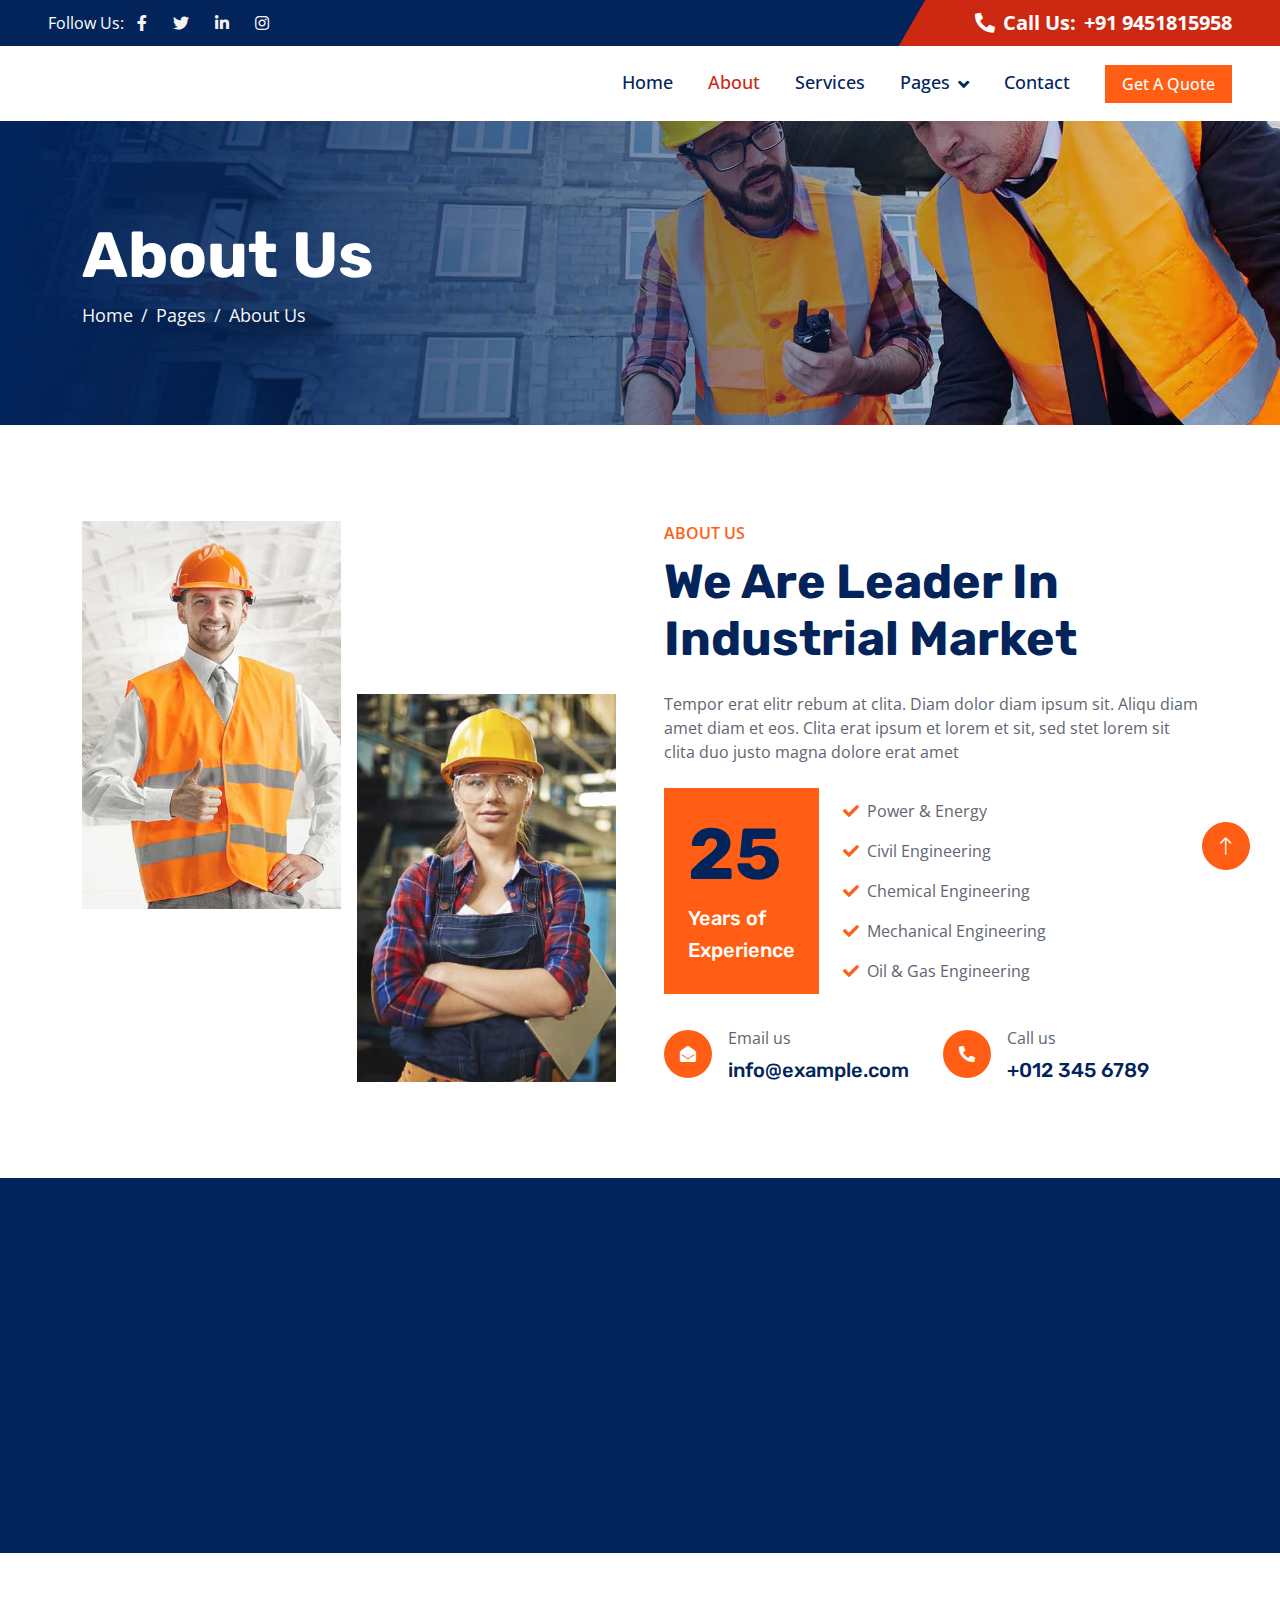
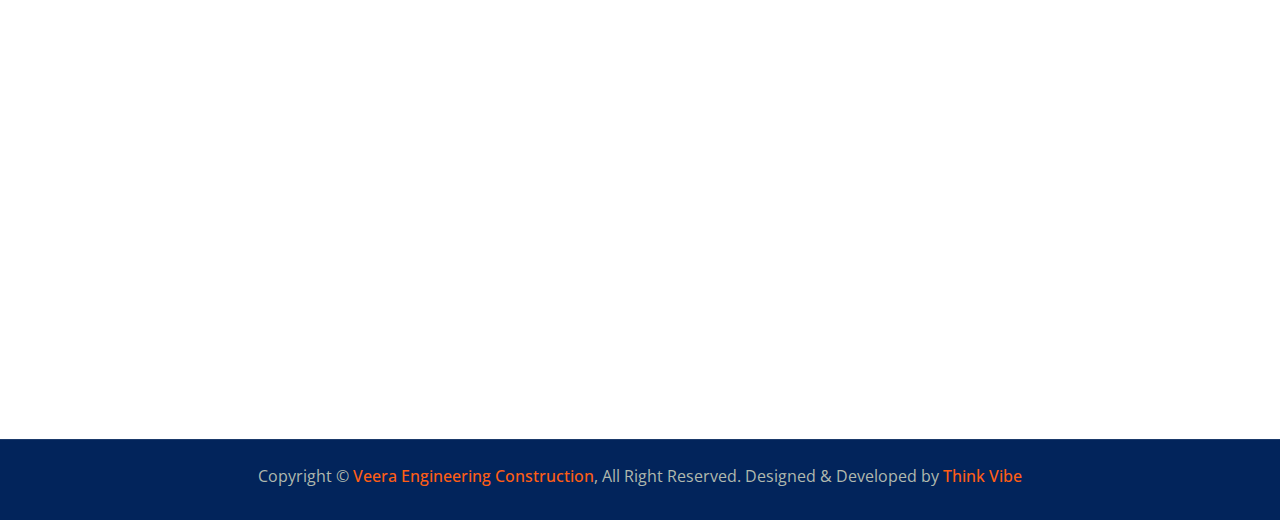
==== about.html @ 99b7712c "change" ====
<!DOCTYPE html>
<html lang="en">

<head>
    <meta charset="utf-8">
    <title>Veera Engineering Construction</title>
    <meta content="width=device-width, initial-scale=1.0" name="viewport">
    <meta content="" name="keywords">
    <meta content="" name="description">

    <!-- Favicon -->
    <link href="img/Veera.png" rel="icon">

    <!-- Google Web Fonts -->
    <link rel="preconnect" href="https://fonts.googleapis.com">
    <link rel="preconnect" href="https://fonts.gstatic.com" crossorigin>
    <link href="https://fonts.googleapis.com/css2?family=Open+Sans:wght@400;500;600&family=Rubik:wght@500;600;700&display=swap" rel="stylesheet">

    <!-- Icon Font Stylesheet -->
    <link href="https://cdnjs.cloudflare.com/ajax/libs/font-awesome/5.10.0/css/all.min.css" rel="stylesheet">
    <link href="https://cdn.jsdelivr.net/npm/bootstrap-icons@1.4.1/font/bootstrap-icons.css" rel="stylesheet">

    <!-- Libraries Stylesheet -->
    <link href="lib/animate/animate.min.css" rel="stylesheet">
    <link href="lib/owlcarousel/assets/owl.carousel.min.css" rel="stylesheet">

    <!-- Customized Bootstrap Stylesheet -->
    <link href="css/bootstrap.min.css" rel="stylesheet">

    <!-- Template Stylesheet -->
    <link href="css/style.css" rel="stylesheet">
</head>

<body>
    <!-- Spinner Start -->
    <div id="spinner" class="show bg-white position-fixed translate-middle w-100 vh-100 top-50 start-50 d-flex align-items-center justify-content-center">
        <div class="spinner-border text-primary" role="status" style="width: 3rem; height: 3rem;"></div>
    </div>
    <!-- Spinner End -->


    <!-- Topbar Start -->
    <div class="container-fluid bg-dark px-0">
        <div class="row g-0 d-none d-lg-flex">
            <div class="col-lg-6 ps-5 text-start">
                <div class="h-100 d-inline-flex align-items-center text-white">
                    <span>Follow Us:</span>
                    <a class="btn btn-link text-light" href=""><i class="fab fa-facebook-f"></i></a>
                    <a class="btn btn-link text-light" href=""><i class="fab fa-twitter"></i></a>
                    <a class="btn btn-link text-light" href=""><i class="fab fa-linkedin-in"></i></a>
                    <a class="btn btn-link text-light" href=""><i class="fab fa-instagram"></i></a>
                </div>
            </div>
            <div class="col-lg-6 text-end">
                <div class="h-100 topbar-right d-inline-flex align-items-center text-white py-2 px-5">
                    <span class="fs-5 fw-bold me-2"><i class="fa fa-phone-alt me-2"></i>Call Us:</span>
                    <span class="fs-5 fw-bold">+91 9451815958</span>
                </div>
            </div>
        </div>
    </div>
    <!-- Topbar End -->


    <!-- Navbar Start -->
    <nav class="navbar navbar-expand-lg bg-white navbar-light sticky-top py-0 pe-5">
        <a href="index.html" class="navbar-brand ps-5 me-0">
            <h1 class="text-white m-0">Industro</h1>
        </a>
        <button type="button" class="navbar-toggler me-0" data-bs-toggle="collapse" data-bs-target="#navbarCollapse">
            <span class="navbar-toggler-icon"></span>
        </button>
        <div class="collapse navbar-collapse" id="navbarCollapse">
            <div class="navbar-nav ms-auto p-4 p-lg-0">
                <a href="index.html" class="nav-item nav-link">Home</a>
                <a href="about.html" class="nav-item nav-link active">About</a>
                <a href="service.html" class="nav-item nav-link">Services</a>
                <div class="nav-item dropdown">
                    <a href="#" class="nav-link dropdown-toggle" data-bs-toggle="dropdown">Pages</a>
                    <div class="dropdown-menu bg-light m-0">
                        <a href="project.html" class="dropdown-item">Projects</a>
                        <a href="feature.html" class="dropdown-item">Features</a>
                        <a href="team.html" class="dropdown-item">Our Team</a>
                        <a href="testimonial.html" class="dropdown-item">Testimonial</a>
                        <a href="404.html" class="dropdown-item">404 Page</a>
                    </div>
                </div>
                <a href="contact.html" class="nav-item nav-link">Contact</a>
            </div>
            <a href="" class="btn btn-primary px-3 d-none d-lg-block">Get A Quote</a>
        </div>
    </nav>
    <!-- Navbar End -->


    <!-- Page Header Start -->
    <div class="container-fluid page-header py-5 mb-5 wow fadeIn" data-wow-delay="0.1s">
        <div class="container py-5">
            <h1 class="display-3 text-white animated slideInRight">About Us</h1>
            <nav aria-label="breadcrumb">
                <ol class="breadcrumb animated slideInRight mb-0">
                    <li class="breadcrumb-item"><a href="#">Home</a></li>
                    <li class="breadcrumb-item"><a href="#">Pages</a></li>
                    <li class="breadcrumb-item active" aria-current="page">About Us</li>
                </ol>
            </nav>
        </div>
    </div>
    <!-- Page Header End -->


    <!-- About Start -->
    <div class="container-xxl py-5">
        <div class="container">
            <div class="row g-5">
                <div class="col-lg-6">
                    <div class="row gx-3 h-100">
                        <div class="col-6 align-self-start wow fadeInUp" data-wow-delay="0.1s">
                            <img class="img-fluid" src="img/about-1.jpg">
                        </div>
                        <div class="col-6 align-self-end wow fadeInDown" data-wow-delay="0.1s">
                            <img class="img-fluid" src="img/about-2.jpg">
                        </div>
                    </div>
                </div>
                <div class="col-lg-6 wow fadeIn" data-wow-delay="0.5s">
                    <p class="fw-medium text-uppercase text-primary mb-2">About Us</p>
                    <h1 class="display-5 mb-4">We Are Leader In Industrial Market</h1>
                    <p class="mb-4">Tempor erat elitr rebum at clita. Diam dolor diam ipsum sit. Aliqu diam amet diam et eos. Clita erat ipsum et lorem et sit, sed stet lorem sit clita duo justo magna dolore erat amet</p>
                    <div class="d-flex align-items-center mb-4">
                        <div class="flex-shrink-0 bg-primary p-4">
                            <h1 class="display-2">25</h1>
                            <h5 class="text-white">Years of</h5>
                            <h5 class="text-white">Experience</h5>
                        </div>
                        <div class="ms-4">
                            <p><i class="fa fa-check text-primary me-2"></i>Power & Energy</p>
                            <p><i class="fa fa-check text-primary me-2"></i>Civil Engineering</p>
                            <p><i class="fa fa-check text-primary me-2"></i>Chemical Engineering</p>
                            <p><i class="fa fa-check text-primary me-2"></i>Mechanical Engineering</p>
                            <p class="mb-0"><i class="fa fa-check text-primary me-2"></i>Oil & Gas Engineering</p>
                        </div>
                    </div>
                    <div class="row pt-2">
                        <div class="col-sm-6">
                            <div class="d-flex align-items-center">
                                <div class="flex-shrink-0 btn-lg-square rounded-circle bg-primary">
                                    <i class="fa fa-envelope-open text-white"></i>
                                </div>
                                <div class="ms-3">
                                    <p class="mb-2">Email us</p>
                                    <h5 class="mb-0">info@example.com</h5>
                                </div>
                            </div>
                        </div>
                        <div class="col-sm-6">
                            <div class="d-flex align-items-center">
                                <div class="flex-shrink-0 btn-lg-square rounded-circle bg-primary">
                                    <i class="fa fa-phone-alt text-white"></i>
                                </div>
                                <div class="ms-3">
                                    <p class="mb-2">Call us</p>
                                    <h5 class="mb-0">+012 345 6789</h5>
                                </div>
                            </div>
                        </div>
                    </div>
                </div>
            </div>
        </div>
    </div>
    <!-- About End -->


    <!-- Facts Start -->
    <div class="container-fluid facts my-5 p-5">
        <div class="row g-5">
            <div class="col-md-6 col-xl-3 wow fadeIn" data-wow-delay="0.1s">
                <div class="text-center border p-5">
                    <i class="fa fa-certificate fa-3x text-white mb-3"></i>
                    <h1 class="display-2 text-primary mb-0" data-toggle="counter-up">25</h1>
                    <span class="fs-5 fw-semi-bold text-white">Years Experience</span>
                </div>
            </div>
            <div class="col-md-6 col-xl-3 wow fadeIn" data-wow-delay="0.3s">
                <div class="text-center border p-5">
                    <i class="fa fa-users-cog fa-3x text-white mb-3"></i>
                    <h1 class="display-2 text-primary mb-0" data-toggle="counter-up">135</h1>
                    <span class="fs-5 fw-semi-bold text-white">Team Members</span>
                </div>
            </div>
            <div class="col-md-6 col-xl-3 wow fadeIn" data-wow-delay="0.5s">
                <div class="text-center border p-5">
                    <i class="fa fa-users fa-3x text-white mb-3"></i>
                    <h1 class="display-2 text-primary mb-0" data-toggle="counter-up">957</h1>
                    <span class="fs-5 fw-semi-bold text-white">Happy Clients</span>
                </div>
            </div>
            <div class="col-md-6 col-xl-3 wow fadeIn" data-wow-delay="0.7s">
                <div class="text-center border p-5">
                    <i class="fa fa-check-double fa-3x text-white mb-3"></i>
                    <h1 class="display-2 text-primary mb-0" data-toggle="counter-up">1839</h1>
                    <span class="fs-5 fw-semi-bold text-white">Projects Done</span>
                </div>
            </div>
        </div>
    </div>
    <!-- Facts End -->


    <!-- Team Start -->
    <!-- <div class="container-xxl py-5">
        <div class="container">
            <div class="text-center mx-auto wow fadeInUp" data-wow-delay="0.1s" style="max-width: 600px;">
                <p class="fw-medium text-uppercase text-primary mb-2">Our Team</p>
                <h1 class="display-5 mb-5">Dedicated Team Members</h1>
            </div>
            <div class="row g-4">
                <div class="col-lg-4 col-md-6 wow fadeInUp" data-wow-delay="0.1s">
                    <div class="team-item">
                        <img class="img-fluid" src="img/team-1.jpg" alt="">
                        <div class="d-flex">
                            <div class="flex-shrink-0 btn-square bg-primary" style="width: 90px; height: 90px;">
                                <i class="fa fa-2x fa-share text-white"></i>
                            </div>
                            <div class="position-relative overflow-hidden bg-light d-flex flex-column justify-content-center w-100 ps-4" style="height: 90px;">
                                <h5>Rob Miller</h5>
                                <span class="text-primary">CEO & Founder</span>
                                <div class="team-social">
                                    <a class="btn btn-square btn-dark rounded-circle mx-1" href=""><i class="fab fa-facebook-f"></i></a>
                                    <a class="btn btn-square btn-dark rounded-circle mx-1" href=""><i class="fab fa-twitter"></i></a>
                                    <a class="btn btn-square btn-dark rounded-circle mx-1" href=""><i class="fab fa-instagram"></i></a>
                                </div>                                                              
                            </div>
                        </div>
                    </div>
                </div>
                <div class="col-lg-4 col-md-6 wow fadeInUp" data-wow-delay="0.3s">
                    <div class="team-item">
                        <img class="img-fluid" src="img/team-2.jpg" alt="">
                        <div class="d-flex">
                            <div class="flex-shrink-0 btn-square bg-primary" style="width: 90px; height: 90px;">
                                <i class="fa fa-2x fa-share text-white"></i>
                            </div>
                            <div class="position-relative overflow-hidden bg-light d-flex flex-column justify-content-center w-100 ps-4" style="height: 90px;">
                                <h5>Adam Crew</h5>
                                <span class="text-primary">Project Manager</span>
                                <div class="team-social">
                                    <a class="btn btn-square btn-dark rounded-circle mx-1" href=""><i class="fab fa-facebook-f"></i></a>
                                    <a class="btn btn-square btn-dark rounded-circle mx-1" href=""><i class="fab fa-twitter"></i></a>
                                    <a class="btn btn-square btn-dark rounded-circle mx-1" href=""><i class="fab fa-instagram"></i></a>
                                </div>
                            </div>
                        </div>
                    </div>
                </div>
                <div class="col-lg-4 col-md-6 wow fadeInUp" data-wow-delay="0.5s">
                    <div class="team-item">
                        <img class="img-fluid" src="img/team-3.jpg" alt="">
                        <div class="d-flex">
                            <div class="flex-shrink-0 btn-square bg-primary" style="width: 90px; height: 90px;">
                                <i class="fa fa-2x fa-share text-white"></i>
                            </div>
                            <div class="position-relative overflow-hidden bg-light d-flex flex-column justify-content-center w-100 ps-4" style="height: 90px;">
                                <h5>Peter Farel</h5>
                                <span class="text-primary">Engineer</span>
                                <div class="team-social">
                                    <a class="btn btn-square btn-dark rounded-circle mx-1" href=""><i class="fab fa-facebook-f"></i></a>
                                    <a class="btn btn-square btn-dark rounded-circle mx-1" href=""><i class="fab fa-twitter"></i></a>
                                    <a class="btn btn-square btn-dark rounded-circle mx-1" href=""><i class="fab fa-instagram"></i></a>
                                </div>
                            </div>
                        </div>
                    </div>
                </div>
            </div>
        </div>
    </div> -->
    <!-- Team End -->


    <!-- Video Modal Start -->
    <div class="modal modal-video fade" id="videoModal" tabindex="-1" aria-labelledby="exampleModalLabel" aria-hidden="true">
        <div class="modal-dialog">
            <div class="modal-content rounded-0">
                <div class="modal-header">
                    <h3 class="modal-title" id="exampleModalLabel">Youtube Video</h3>
                    <button type="button" class="btn-close" data-bs-dismiss="modal" aria-label="Close"></button>
                </div>
                <div class="modal-body">
                    <!-- 16:9 aspect ratio -->
                    <div class="ratio ratio-16x9">
                        <iframe class="embed-responsive-item" src="" id="video" allowfullscreen allowscriptaccess="always"
                            allow="autoplay"></iframe>
                    </div>
                </div>
            </div>
        </div>
    </div>
    <!-- Video Modal End -->
        

    <!-- Footer Start -->
    <div
      class="container-fluid bg-dark footer mt-5 py-5 wow fadeIn"
      data-wow-delay="0.1s"
    >
      <div class="container py-5">
        <div class="row g-5">
          <div class="col-lg-3 col-md-6">
            <h5 class="text-white mb-4">Our Office</h5>
            <p class="mb-2">
              <i class="fa fa-map-marker-alt me-3"></i>Jalalpur Chawari Road, Lalpur, Jaunpur - 222136
            </p>
            <p class="mb-2">
              <i class="fa fa-phone-alt me-3"></i>+91 9009118010 
            </p>
            <p class="mb-2">
              <i class="fa fa-envelope me-3"></i>vivek10vivek1989@gmail.com</p>
            <div class="d-flex pt-3">
              <a class="btn btn-square btn-primary rounded-circle me-2" href=""
                ><i class="fab fa-twitter"></i
              ></a>
              <a class="btn btn-square btn-primary rounded-circle me-2" href=""
                ><i class="fab fa-facebook-f"></i
              ></a>
              <a class="btn btn-square btn-primary rounded-circle me-2" href=""
                ><i class="fab fa-youtube"></i
              ></a>
              <a class="btn btn-square btn-primary rounded-circle me-2" href=""
                ><i class="fab fa-linkedin-in"></i
              ></a>
            </div>
          </div>
          <div class="col-lg-3 col-md-6">
            <h5 class="text-white mb-4">Quick Links</h5>
            <a class="btn btn-link" href="">About Us</a>
            <a class="btn btn-link" href="">Contact Us</a>
            <a class="btn btn-link" href="">Our Services</a>
            <a class="btn btn-link" href="">Terms & Condition</a>
            <a class="btn btn-link" href="">Support</a>
          </div>
          <div class="col-lg-3 col-md-6">
            <h5 class="text-white mb-4">Business Hours</h5>
            <p class="mb-1">Monday - Friday</p>
            <h6 class="text-light">09:00 am - 07:00 pm</h6>
            <p class="mb-1">Saturday</p>
            <h6 class="text-light">09:00 am - 12:00 pm</h6>
            <p class="mb-1">Sunday</p>
            <h6 class="text-light">Closed</h6>
          </div>
          <div class="col-lg-3 col-md-6">
            <h5 class="text-white mb-4">Newsletter</h5>
            <p>Dolor amet sit justo amet elitr clita ipsum elitr est.</p>
            <div class="position-relative w-100">
              <input
                class="form-control bg-transparent w-100 py-3 ps-4 pe-5"
                type="text"
                placeholder="Your email"
              />
              <button
                type="button"
                class="btn btn-primary py-2 position-absolute top-0 end-0 mt-2 me-2"
              >
                SignUp
              </button>
            </div>
          </div>
        </div>
      </div>
    </div>
    <!-- Footer End -->

    <!-- Copyright Start -->
    <div class="container-fluid copyright bg-dark py-4">
      <div class="container text-center">
        <p class="mb-2">
          Copyright &copy; <a class="fw-semi-bold" href="#">Veera Engineering Construction</a>,
          All Right Reserved.  Designed & Developed by 
          <a class="fw-semi-bold" href="#">Think Vibe</a>
        </p>
      </div>
    </div>
    <!-- Copyright End -->


    <!-- Back to Top -->
    <a href="#" class="btn btn-lg btn-primary btn-lg-square rounded-circle back-to-top"><i class="bi bi-arrow-up"></i></a>


    <!-- JavaScript Libraries -->
    <script src="https://code.jquery.com/jquery-3.4.1.min.js"></script>
    <script src="https://cdn.jsdelivr.net/npm/bootstrap@5.0.0/dist/js/bootstrap.bundle.min.js"></script>
    <script src="lib/wow/wow.min.js"></script>
    <script src="lib/easing/easing.min.js"></script>
    <script src="lib/waypoints/waypoints.min.js"></script>
    <script src="lib/owlcarousel/owl.carousel.min.js"></script>
    <script src="lib/counterup/counterup.min.js"></script>

    <!-- Template Javascript -->
    <script src="js/main.js"></script>
</body>

</html>
---- css/style.css ----
/********** Template CSS **********/
:root {
    --primary: #cd2812;
    --secondary: #5F656F;
    --light: #F5F5F5;
    --dark: #02245B;
}

.back-to-top {
    position: fixed;
    display: none;
    right: 30px;
    bottom: 30px;
    z-index: 99;
}
.logo{
    width: 180px;

}
.about{
    text-align: justify;
}
/* .icon{
    border:2px solid #02245B;
    margin-right: 10px !important;
} */
h1,
h2,
.h1,
.h2,
.fw-bold {
    font-weight: 700 !important;
}

h3,
h4,
.h3,
.h4,
.fw-medium {
    font-weight: 600 !important;
}

h5,
h6,
.h5,
.h6,
.fw-semi-bold {
    font-weight: 500 !important;
}


/*** Spinner ***/
#spinner {
    opacity: 0;
    visibility: hidden;
    transition: opacity .5s ease-out, visibility 0s linear .5s;
    z-index: 99999;
}

#spinner.show {
    transition: opacity .5s ease-out, visibility 0s linear 0s;
    visibility: visible;
    opacity: 1;
}


/*** Button ***/
.btn {
    transition: .5s;
    font-weight: 500;
}

.btn-primary,
.btn-outline-primary:hover {
    color: #FFFFFF;
}

.btn-square {
    width: 38px;
    height: 38px;
}

.btn-sm-square {
    width: 32px;
    height: 32px;
}

.btn-lg-square {
    width: 48px;
    height: 48px;
}

.btn-square,
.btn-sm-square,
.btn-lg-square {
    padding: 0;
    display: flex;
    align-items: center;
    justify-content: center;
    font-weight: normal;
}


.topbar-right {
    position: relative;
    background: var(--primary);
}

.topbar-right::before {
    position: absolute;
    content: "";
    width: 30px;
    height: 100%;
    top: 0;
    left: -15px;
    transform: skewX(-30deg);
    background-color: var(--primary);
}


/*** Navbar ***/
.navbar.sticky-top {
    top: -100px;
    transition: .5s;
}

.navbar .navbar-brand {
    position: relative;
    padding-right: 50px;
    height: 75px;
    display: flex;
    align-items: center;
    /* background: var(--primary); */
}

.navbar .navbar-brand::after {
    position: absolute;
    content: "";
    width: 50px;
    height: 100%;
    top: 0;
    right: -25px;
    transform: skewX(-30deg);
    /* background-color: var(--primary); */
}

.navbar .navbar-nav .nav-link {
    margin-right: 35px;
    padding: 20px 0;
    color: var(--dark);
    font-size: 18px;
    font-weight: 500;
    outline: none;
}

.navbar .navbar-nav .nav-link:hover,
.navbar .navbar-nav .nav-link.active {
    color: var(--primary);
}

.navbar .dropdown-toggle::after {
    border: none;
    content: "\f107";
    font-family: "Font Awesome 5 Free";
    font-weight: 900;
    vertical-align: middle;
    margin-left: 8px;
}

@media (max-width: 991.98px) {
    .navbar .navbar-nav .nav-link  {
        margin-right: 0;
        padding: 10px 0;
    }

    .navbar .navbar-nav {
        border-top: 1px solid #EEEEEE;
    }
}

@media (min-width: 992px) {
    .navbar .nav-item .dropdown-menu {
        display: block;
        border: none;
        margin-top: 0;
        top: 150%;
        opacity: 0;
        visibility: hidden;
        transition: .5s;
    }

    .navbar .nav-item:hover .dropdown-menu {
        top: 100%;
        visibility: visible;
        transition: .5s;
        opacity: 1;
    }
}


/*** Header ***/
.carousel-caption {
    top: 0;
    left: 0;
    right: 0;
    bottom: 0;
    display: flex;
    align-items: center;
    background: linear-gradient(to right, rgba(2, 36, 91, 1) 0%, rgba(2, 36, 91, 0) 100%);
    z-index: 1;
}

.carousel-control-prev,
.carousel-control-next {
    width: 15%;
}

.carousel-control-prev-icon,
.carousel-control-next-icon {
    width: 3.5rem;
    height: 3.5rem;
    background-color: var(--primary);
    border: 15px solid var(--primary);
    border-radius: 3.5rem;
}

@media (max-width: 768px) {
    #header-carousel .carousel-item {
        position: relative;
        min-height: 450px;
    }
    
    #header-carousel .carousel-item img {
        position: absolute;
        width: 100%;
        height: 100%;
        object-fit: cover;
    }
}

.page-header {
    background: linear-gradient(to right, rgba(2, 36, 91, 1) 0%, rgba(2, 36, 91, 0) 100%), url(../img/carousel-2.jpg) center center no-repeat;
    background-size: cover;
}

.page-header .breadcrumb-item+.breadcrumb-item::before {
    color: var(--light);
}

.page-header .breadcrumb-item,
.page-header .breadcrumb-item a {
    font-size: 18px;
    color: var(--light);
}


/*** Facts ***/
.facts {
    position: relative;
    margin: 6rem 0;
    background: var(--dark);
}

/* .facts .border {
    border-color: rgba(255, 255, 255, .1) !important;
} */


/*** Features ***/
.btn-play {
    position: absolute;
    top: 50%;
    right: -30px;
    transform: translateY(-50%);
    display: block;
    box-sizing: content-box;
    width: 16px;
    height: 26px;
    border-radius: 100%;
    border: none;
    outline: none !important;
    padding: 18px 20px 20px 28px;
    background: var(--primary);
}

@media (max-width: 992px) {
    .btn-play {
        left: 50%;
        right: auto;
        transform: translate(-50%, -50%);
    }
}

.btn-play:before {
    content: "";
    position: absolute;
    z-index: 0;
    left: 50%;
    top: 50%;
    transform: translateX(-50%) translateY(-50%);
    display: block;
    width: 60px;
    height: 60px;
    background: var(--primary);
    border-radius: 100%;
    animation: pulse-border 1500ms ease-out infinite;
}

.btn-play:after {
    content: "";
    position: absolute;
    z-index: 1;
    left: 50%;
    top: 50%;
    transform: translateX(-50%) translateY(-50%);
    display: block;
    width: 60px;
    height: 60px;
    background: var(--primary);
    border-radius: 100%;
    transition: all 200ms;
}

.btn-play span {
    display: block;
    position: relative;
    z-index: 3;
    width: 0;
    height: 0;
    left: -1px;
    border-left: 16px solid #FFFFFF;
    border-top: 11px solid transparent;
    border-bottom: 11px solid transparent;
}

@keyframes pulse-border {
    0% {
        transform: translateX(-50%) translateY(-50%) translateZ(0) scale(1);
        opacity: 1;
    }

    100% {
        transform: translateX(-50%) translateY(-50%) translateZ(0) scale(2);
        opacity: 0;
    }
}

.modal-video .modal-dialog {
    position: relative;
    max-width: 800px;
    margin: 60px auto 0 auto;
}

.modal-video .modal-body {
    position: relative;
    padding: 0px;
}

.modal-video .close {
    position: absolute;
    width: 30px;
    height: 30px;
    right: 0px;
    top: -30px;
    z-index: 999;
    font-size: 30px;
    font-weight: normal;
    color: #FFFFFF;
    background: #000000;
    opacity: 1;
}


/*** Service ***/
.service-item {
    position: relative;
    margin: 65px 0 25px 0;
    box-shadow: 0 0 45px rgba(0, 0, 0, .07);
}

.service-item .service-img {
    position: absolute;
    padding: 12px;
    width: 130px;
    height: 130px;
    top: -65px;
    left: 50%;
    transform: translateX(-50%);
    background: #FFFFFF;
    box-shadow: 0 0 45px rgba(0, 0, 0, .09);
    z-index: 2;
}

.service-item .service-detail {
    position: absolute;
    width: 100%;
    height: 100%;
    top: 0;
    left: 0;
    overflow: hidden;
    z-index: 1;
}

.service-item .service-title {
    position: absolute;
    padding: 65px 30px 25px 30px;
    width: 100%;
    height: 100%;
    top: 0;
    left: 0;
    display: flex;
    flex-direction: column;
    align-items: center;
    justify-content: center;
    text-align: center;
    background: #FFFFFF;
    transition: .5s;
}

.service-item:hover .service-title {
    top: -100%;
}

.service-item .service-text {
    position: absolute;
    overflow: hidden;
    padding: 65px 30px 25px 30px;
    width: 100%;
    height: 100%;
    top: 100%;
    left: 0;
    display: flex;
    align-items: center;
    text-align: center;
    background: rgba(2, 36, 91, .7);
    transition: .5s;
}

.service-item:hover .service-text {
    top: 0;
}

.service-item .service-text::before {
    position: absolute;
    content: "";
    width: 100%;
    height: 100px;
    top: -100%;
    left: 0;
    transform: skewY(-12deg);
    background: #FFFFFF;
    transition: .5s;
}

.service-item:hover .service-text::before {
    top: -55px;
}

.service-item .btn {
    position: absolute;
    width: 130px;
    height: 50px;
    left: 50%;
    bottom: -25px;
    transform: translateX(-50%);
    display: flex;
    align-items: center;
    justify-content: center;
    color: var(--secondary);
    background: #FFFFFF;
    border: none;
    box-shadow: 0 0 45px rgba(0, 0, 0, .09);
    z-index: 2;
}

.service-item .btn:hover {
    color: #FFFFFF;
    background: var(--primary);
}


/*** Project ***/
.project-carousel {
    position: relative;
    background: var(--dark);
}

.project-item {
    position: relative;
    display: block;
}

.project-item img {
    transition: .5s;
}

.project-item:hover img,
.project-carousel .owl-item.center img {
    margin-top: -60px;
}

.project-item .project-title {
    position: absolute;
    padding: 0 15px;
    width: 100%;
    height: 80px;
    bottom: -110px;
    left: 0;
    display: flex;
    align-items: center;
    justify-content: center;
    text-align: center;
    background: var(--dark);
    transition: .5s;
}

.project-item:hover .project-title,
.project-carousel .owl-item.center .project-title  {
    bottom: -60px;
}

.project-item .project-title::before {
    position: absolute;
    content: "";
    width: 100%;
    height: 30px;
    top: -15px;
    left: 0;
    transform: skewY(-5deg);
    background: var(--dark);
    transition: .5s;
}

.project-carousel .owl-nav {
    position: absolute;
    width: 100%;
    height: 45px;
    top: 50%;
    left: 0;
    transform: translateY(-50%);
    display: flex;
    justify-content: space-between;
    transition: .5s;
    opacity: 0;
    z-index: 1;
}

.project-carousel:hover .owl-nav {
    opacity: 1;
}

.project-carousel .owl-nav .owl-prev,
.project-carousel .owl-nav .owl-next {
    margin: 0 30px;
    width: 45px;
    height: 45px;
    display: flex;
    align-items: center;
    justify-content: center;
    color: #FFFFFF;
    background: var(--primary);
    border-radius: 45px;
    font-size: 22px;
    transition: .5s;
}


/*** Team ***/
.team-item .team-social {
    position: absolute;
    width: 100%;
    height: 100%;
    top: 0;
    left: -100%;
    display: flex;
    align-items: center;
    background: var(--primary);
    transition: .5s;
}

.team-item:hover .team-social {
    left: 0;
}


/*** Testimonial ***/
.testimonial-carousel::before {
    position: absolute;
    content: "";
    top: 0;
    left: 0;
    height: 100%;
    width: 0;
    background: linear-gradient(to right, rgba(255, 255, 255, 1) 0%, rgba(255, 255, 255, 0) 100%);
    z-index: 1;
}

.testimonial-carousel::after {
    position: absolute;
    content: "";
    top: 0;
    right: 0;
    height: 100%;
    width: 0;
    background: linear-gradient(to left, rgba(255, 255, 255, 1) 0%, rgba(255, 255, 255, 0) 100%);
    z-index: 1;
}

@media (min-width: 768px) {
    .testimonial-carousel::before,
    .testimonial-carousel::after {
        width: 200px;
    }
}

@media (min-width: 992px) {
    .testimonial-carousel::before,
    .testimonial-carousel::after {
        width: 300px;
    }
}

.testimonial-carousel .owl-nav {
    position: absolute;
    width: 350px;
    top: 20px;
    left: 50%;
    transform: translateX(-50%);
    display: flex;
    justify-content: space-between;
    opacity: 0;
    transition: .5s;
    z-index: 1;
}

.testimonial-carousel:hover .owl-nav {
    width: 300px;
    opacity: 1;
}

.testimonial-carousel .owl-nav .owl-prev,
.testimonial-carousel .owl-nav .owl-next {
    position: relative;
    color: var(--primary);
    font-size: 45px;
    transition: .5s;
}

.testimonial-carousel .owl-nav .owl-prev:hover,
.testimonial-carousel .owl-nav .owl-next:hover {
    color: var(--dark);
}

.testimonial-carousel .testimonial-img img {
    width: 100px;
    height: 100px;
}

.testimonial-carousel .testimonial-img .btn-square {
    position: absolute;
    bottom: -19px;
    left: 50%;
    transform: translateX(-50%);
}

.testimonial-carousel .owl-item .testimonial-text {
    margin-bottom: 30px;
    box-shadow: 0 0 45px rgba(0, 0, 0, .08);
    transform: scale(.8);
    transition: .5s;
}

.testimonial-carousel .owl-item.center .testimonial-text {
    transform: scale(1);
}


/*** Footer ***/
.footer {
    color: #B0B9AE;
}

.footer .btn.btn-link {
    display: block;
    margin-bottom: 5px;
    padding: 0;
    text-align: left;
    color: #B0B9AE;
    font-weight: normal;
    text-transform: capitalize;
    transition: .3s;
}

.footer .btn.btn-link::before {
    position: relative;
    content: "\f105";
    font-family: "Font Awesome 5 Free";
    font-weight: 900;
    margin-right: 10px;
}

.footer .btn.btn-link:hover {
    color: var(--light);
    letter-spacing: 1px;
    box-shadow: none;
}

.copyright {
    color: #B0B9AE;
    border-top: 1px solid rgba(255, 255, 255, .1);
}
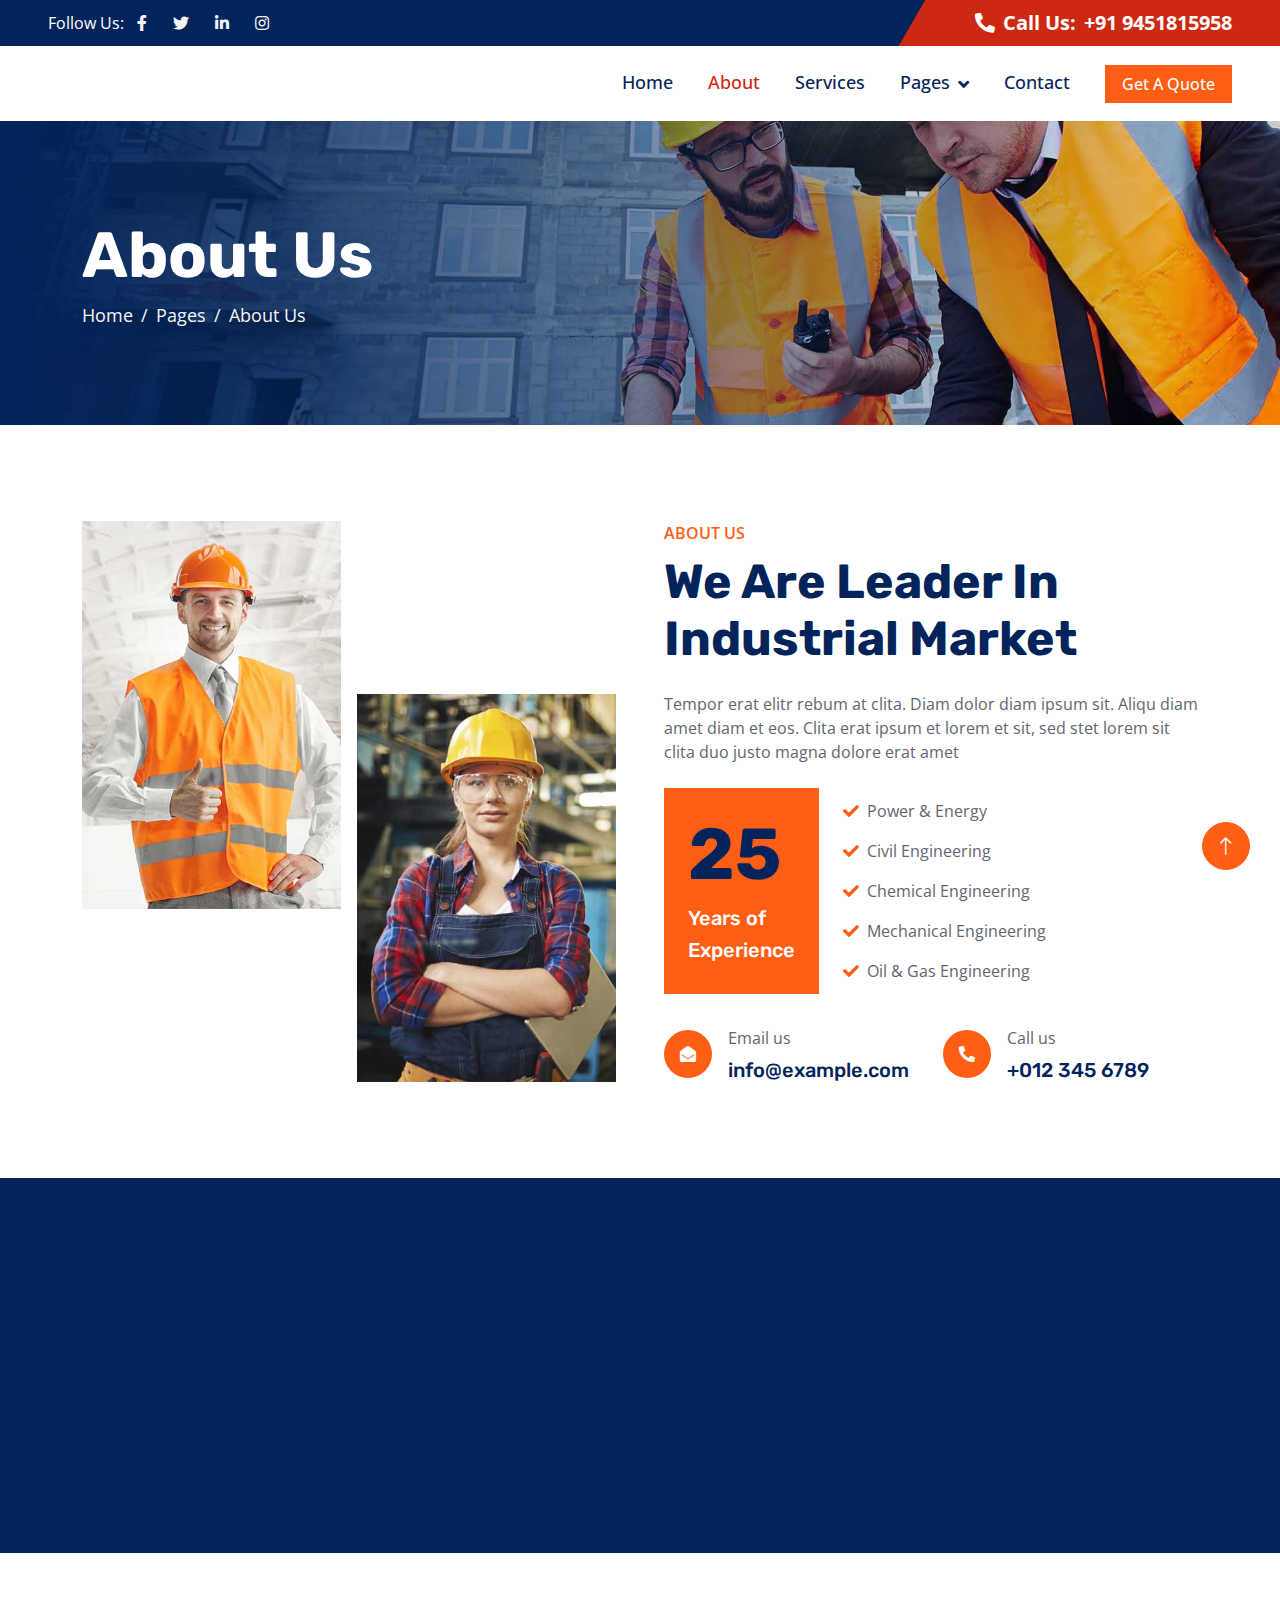
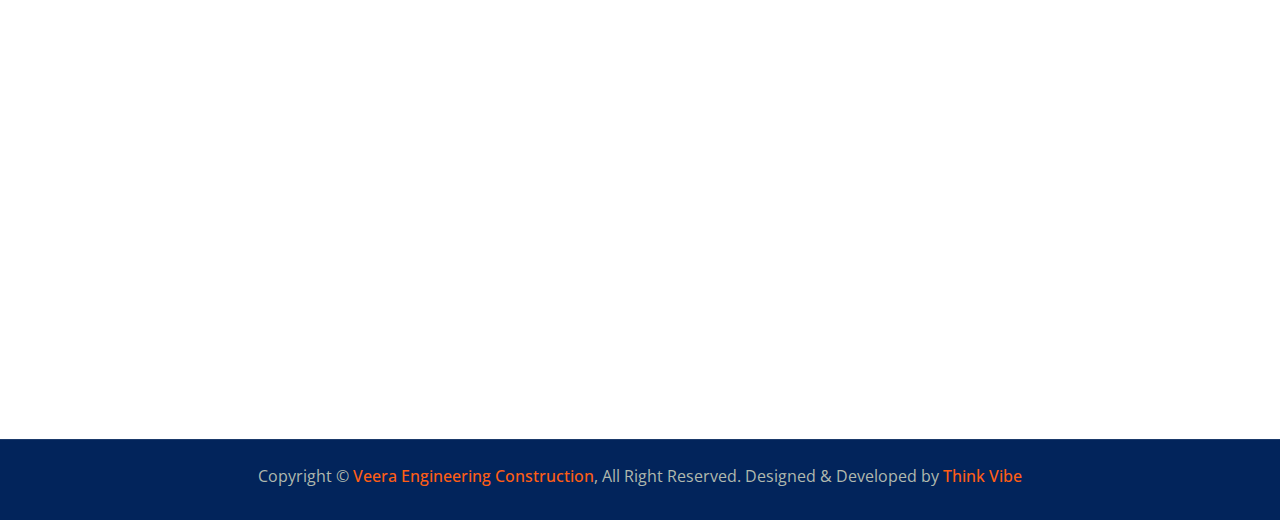
==== commit 490439cc: "Update about.html" ====
--- a/about.html
+++ b/about.html
@@ -65,7 +65,7 @@
     <!-- Navbar Start -->
     <nav class="navbar navbar-expand-lg bg-white navbar-light sticky-top py-0 pe-5">
         <a href="index.html" class="navbar-brand ps-5 me-0">
-            <h1 class="text-white m-0">Industro</h1>
+            <h1 class="text-white m-0"></h1>
         </a>
         <button type="button" class="navbar-toggler me-0" data-bs-toggle="collapse" data-bs-target="#navbarCollapse">
             <span class="navbar-toggler-icon"></span>
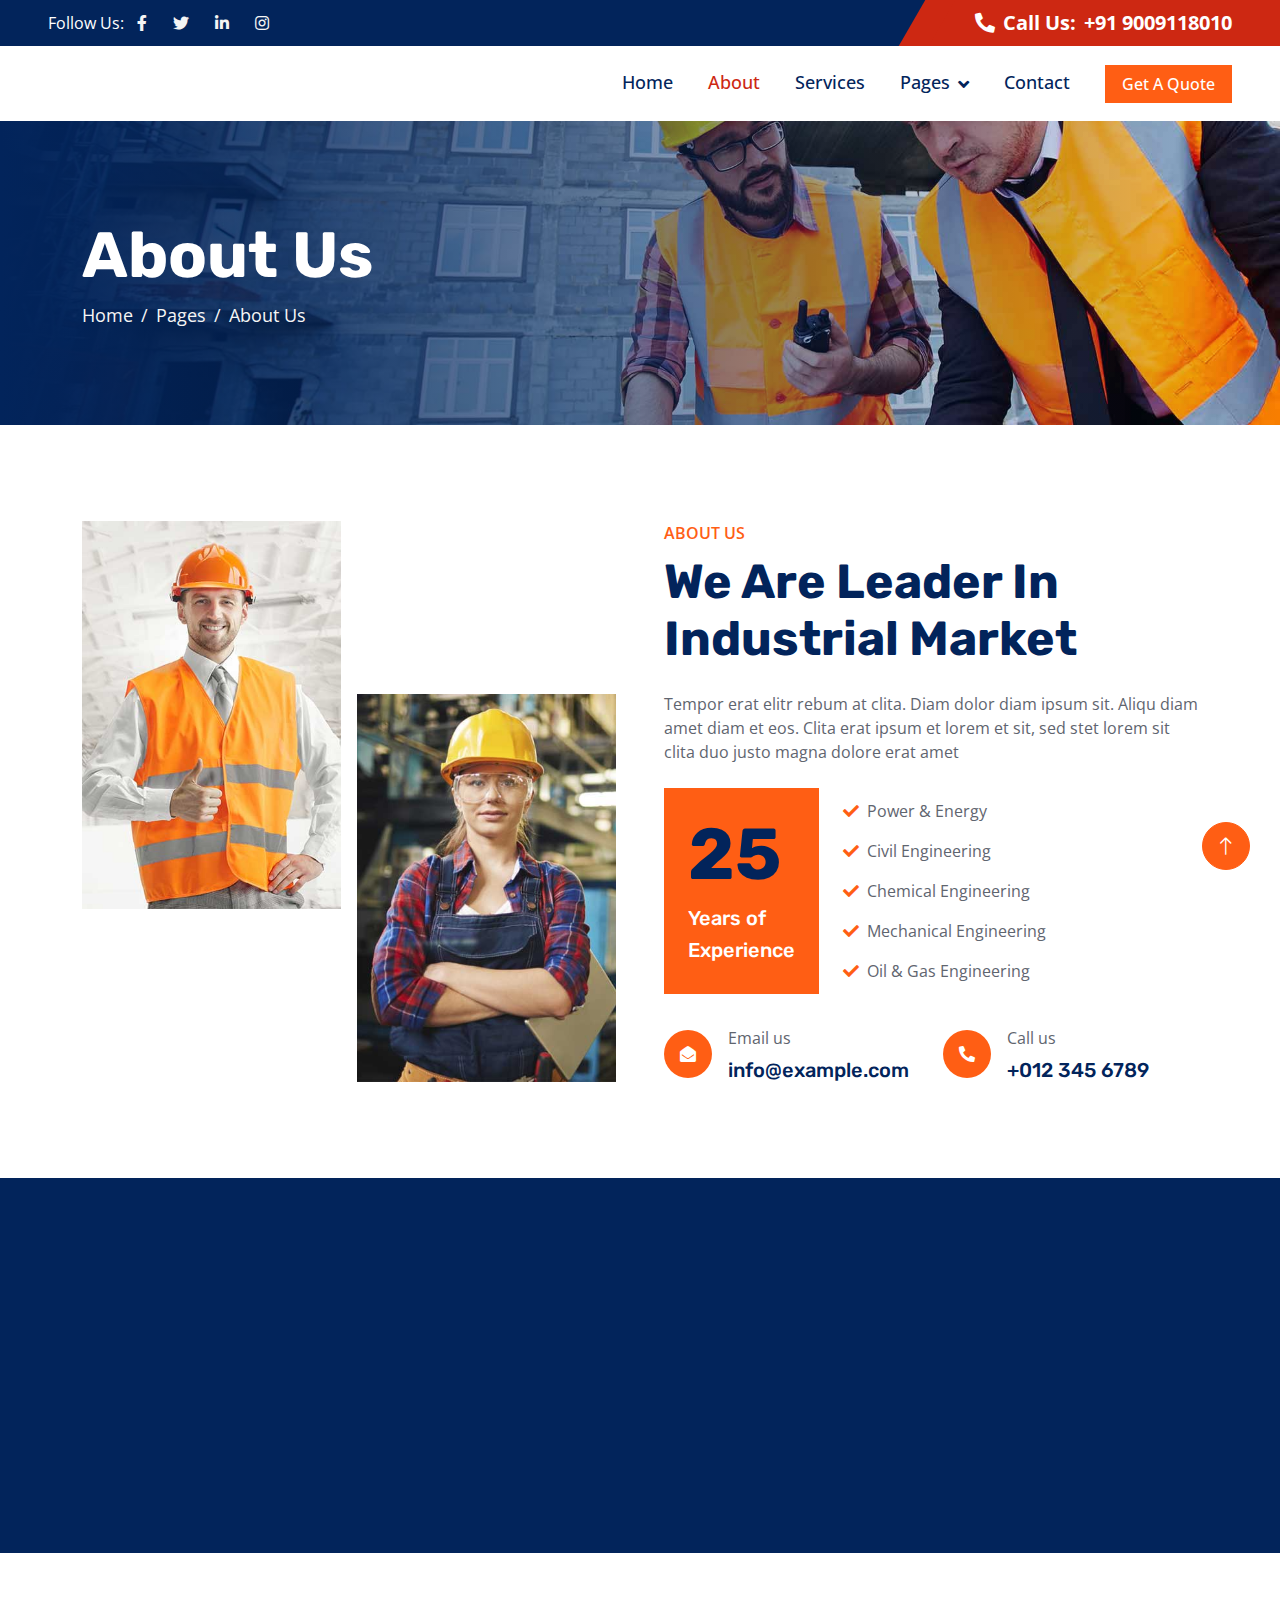
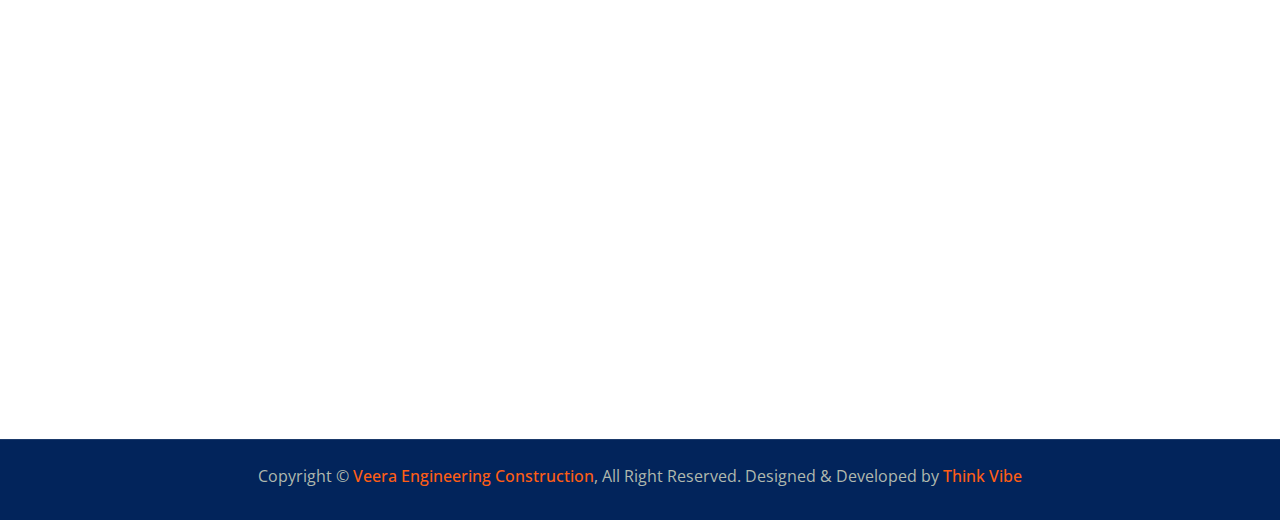
==== commit 3fb05bf4: "Update about.html" ====
--- a/about.html
+++ b/about.html
@@ -54,7 +54,7 @@
             <div class="col-lg-6 text-end">
                 <div class="h-100 topbar-right d-inline-flex align-items-center text-white py-2 px-5">
                     <span class="fs-5 fw-bold me-2"><i class="fa fa-phone-alt me-2"></i>Call Us:</span>
-                    <span class="fs-5 fw-bold">+91 9451815958</span>
+                    <span class="fs-5 fw-bold">+91 9009118010</span>
                 </div>
             </div>
         </div>
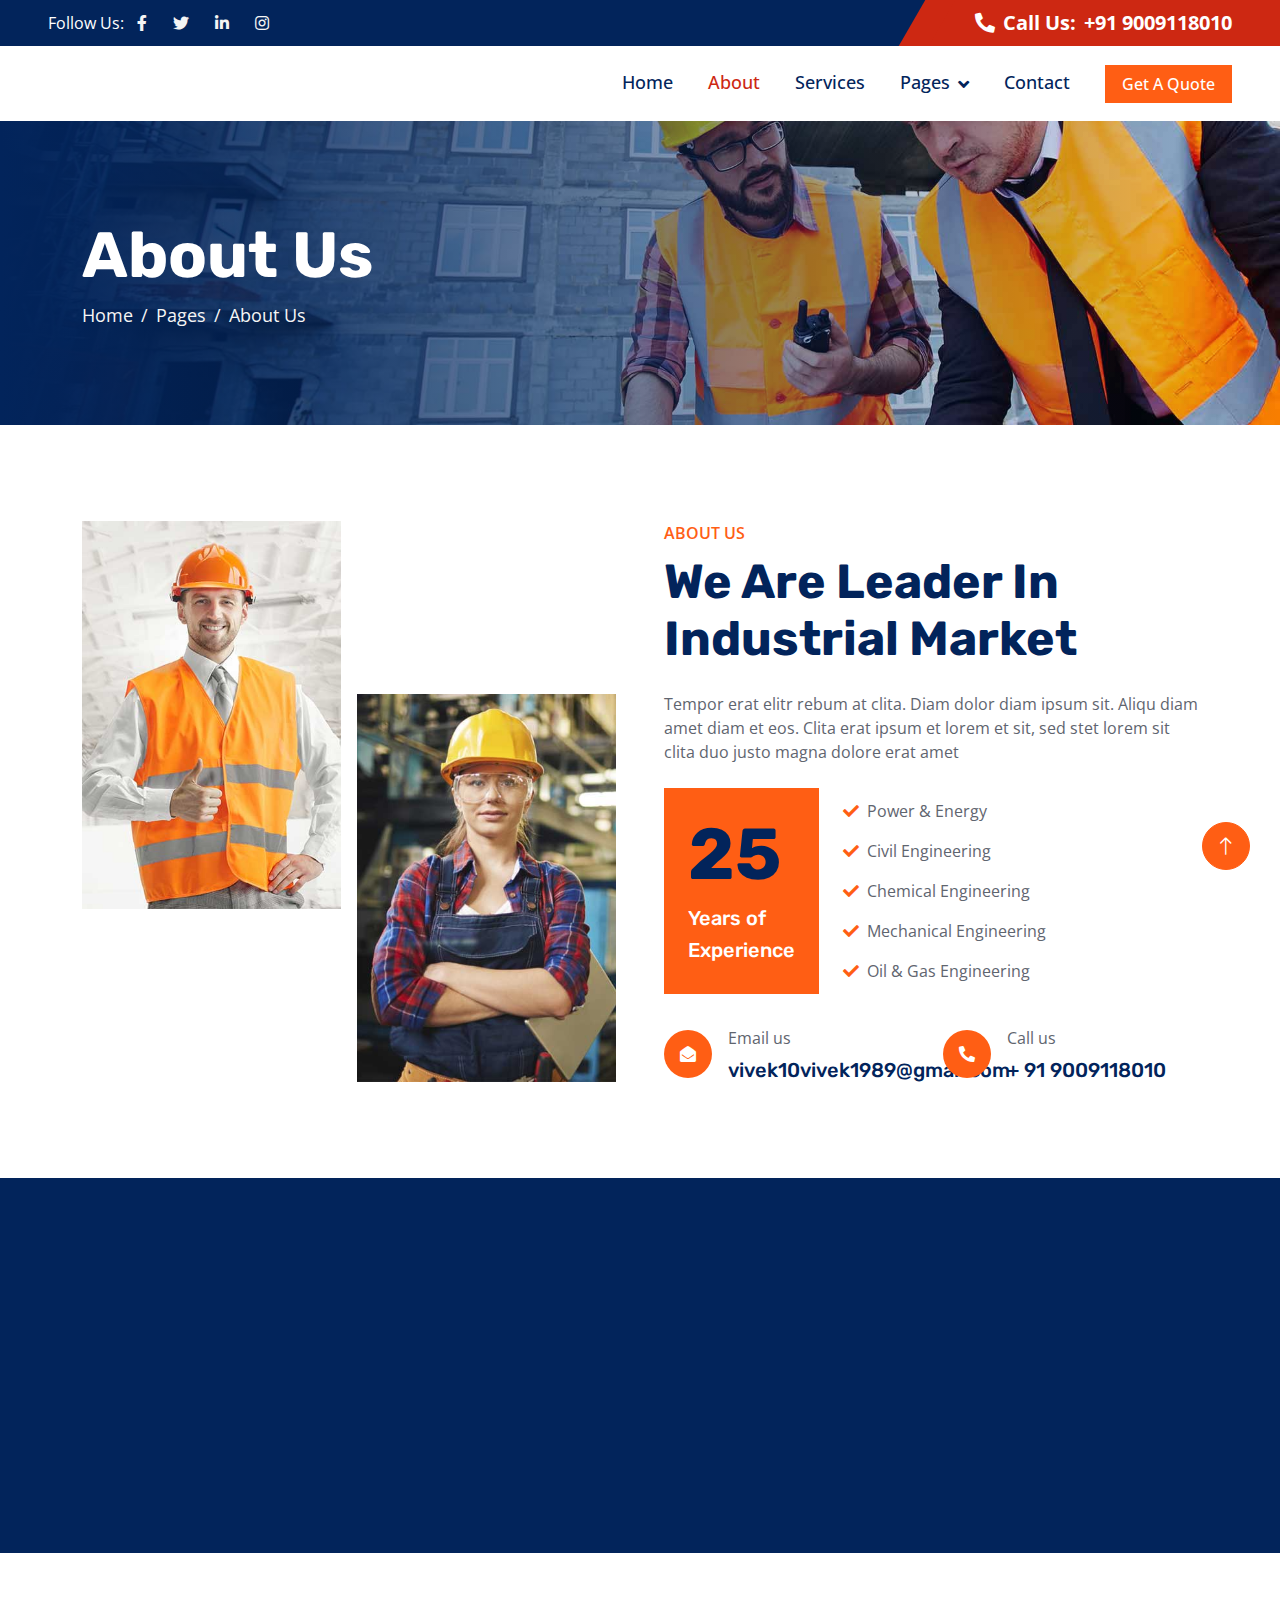
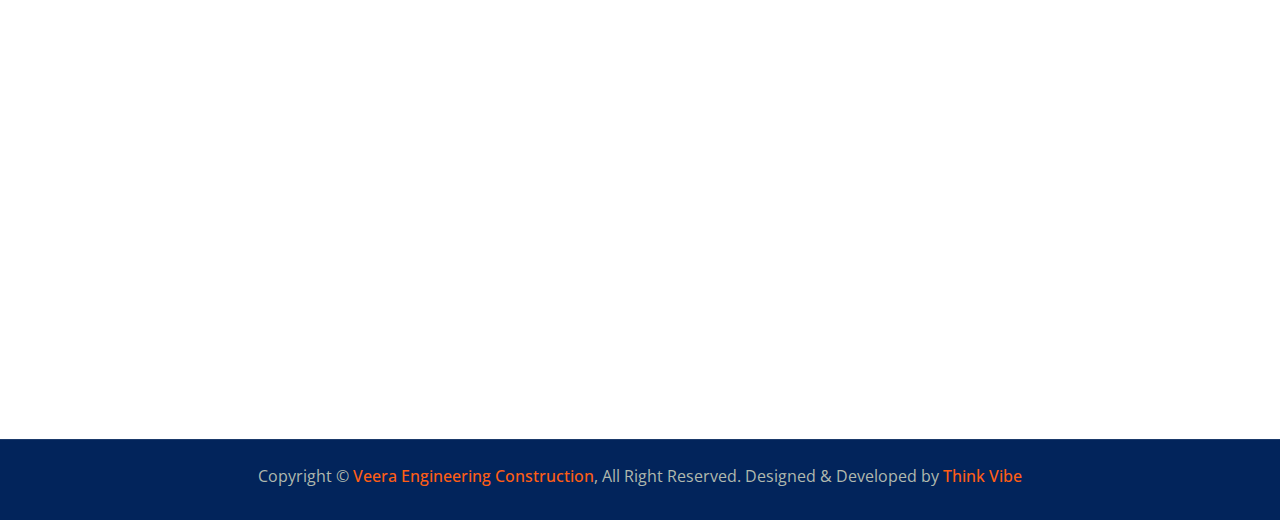
==== commit e371dfa1: "c" ====
--- a/about.html
+++ b/about.html
@@ -149,7 +149,7 @@
                                 </div>
                                 <div class="ms-3">
                                     <p class="mb-2">Email us</p>
-                                    <h5 class="mb-0">info@example.com</h5>
+                                    <h5 class="mb-0">vivek10vivek1989@gmail.com</h5>
                                 </div>
                             </div>
                         </div>
@@ -160,7 +160,7 @@
                                 </div>
                                 <div class="ms-3">
                                     <p class="mb-2">Call us</p>
-                                    <h5 class="mb-0">+012 345 6789</h5>
+                                    <h5 class="mb-0">+ 91 9009118010</h5>
                                 </div>
                             </div>
                         </div>
@@ -178,28 +178,28 @@
             <div class="col-md-6 col-xl-3 wow fadeIn" data-wow-delay="0.1s">
                 <div class="text-center border p-5">
                     <i class="fa fa-certificate fa-3x text-white mb-3"></i>
-                    <h1 class="display-2 text-primary mb-0" data-toggle="counter-up">25</h1>
+                    <h1 class="display-2 text-primary mb-0" data-toggle="counter-up">10</h1>
                     <span class="fs-5 fw-semi-bold text-white">Years Experience</span>
                 </div>
             </div>
             <div class="col-md-6 col-xl-3 wow fadeIn" data-wow-delay="0.3s">
                 <div class="text-center border p-5">
                     <i class="fa fa-users-cog fa-3x text-white mb-3"></i>
-                    <h1 class="display-2 text-primary mb-0" data-toggle="counter-up">135</h1>
+                    <h1 class="display-2 text-primary mb-0" data-toggle="counter-up">40</h1>
                     <span class="fs-5 fw-semi-bold text-white">Team Members</span>
                 </div>
             </div>
             <div class="col-md-6 col-xl-3 wow fadeIn" data-wow-delay="0.5s">
                 <div class="text-center border p-5">
                     <i class="fa fa-users fa-3x text-white mb-3"></i>
-                    <h1 class="display-2 text-primary mb-0" data-toggle="counter-up">957</h1>
+                    <h1 class="display-2 text-primary mb-0" data-toggle="counter-up">200</h1>
                     <span class="fs-5 fw-semi-bold text-white">Happy Clients</span>
                 </div>
             </div>
             <div class="col-md-6 col-xl-3 wow fadeIn" data-wow-delay="0.7s">
                 <div class="text-center border p-5">
                     <i class="fa fa-check-double fa-3x text-white mb-3"></i>
-                    <h1 class="display-2 text-primary mb-0" data-toggle="counter-up">1839</h1>
+                    <h1 class="display-2 text-primary mb-0" data-toggle="counter-up">200</h1>
                     <span class="fs-5 fw-semi-bold text-white">Projects Done</span>
                 </div>
             </div>
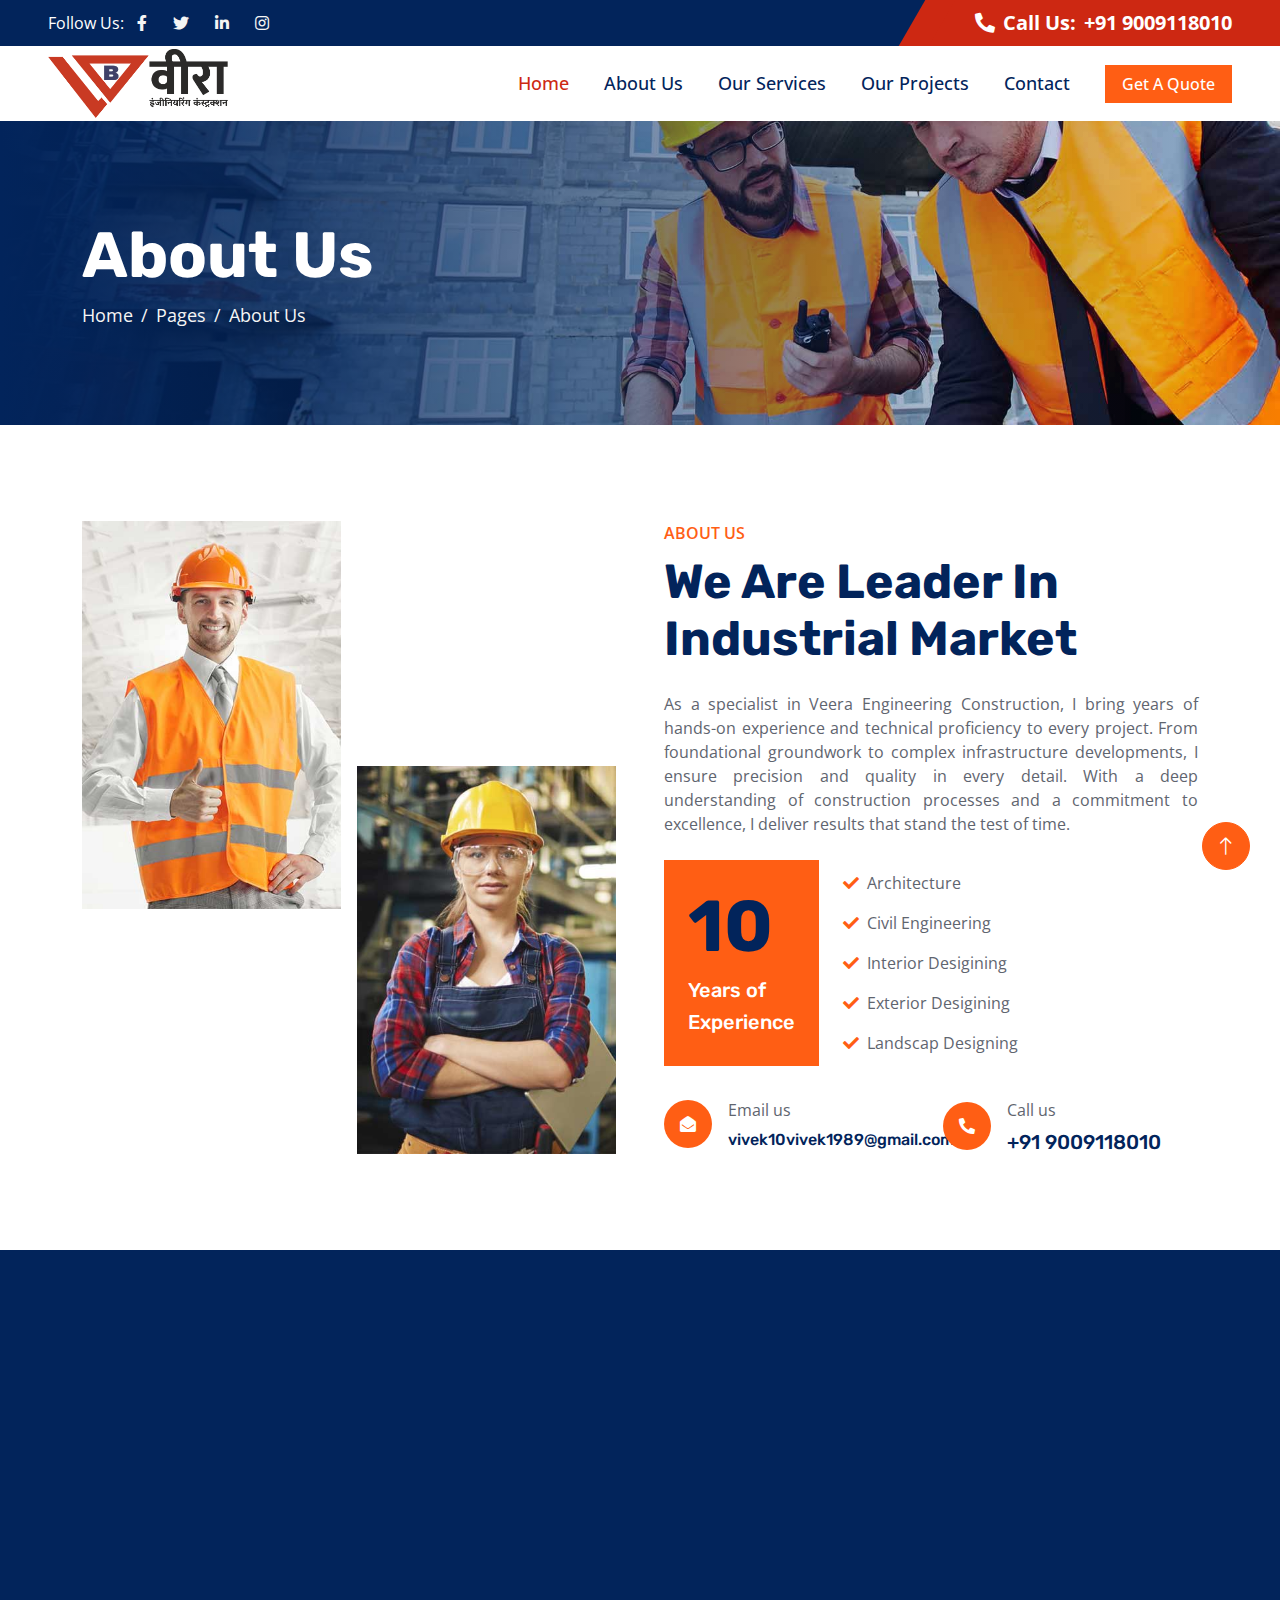
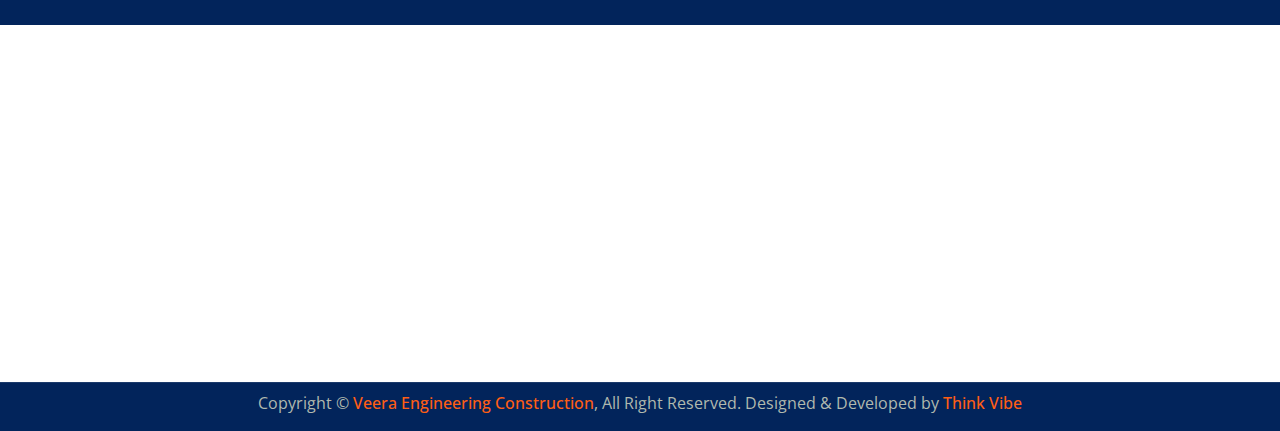
==== commit 03c4663e: "c" ====
--- a/about.html
+++ b/about.html
@@ -62,35 +62,52 @@
     <!-- Topbar End -->
 
 
-    <!-- Navbar Start -->
-    <nav class="navbar navbar-expand-lg bg-white navbar-light sticky-top py-0 pe-5">
-        <a href="index.html" class="navbar-brand ps-5 me-0">
-            <h1 class="text-white m-0"></h1>
-        </a>
-        <button type="button" class="navbar-toggler me-0" data-bs-toggle="collapse" data-bs-target="#navbarCollapse">
-            <span class="navbar-toggler-icon"></span>
-        </button>
-        <div class="collapse navbar-collapse" id="navbarCollapse">
-            <div class="navbar-nav ms-auto p-4 p-lg-0">
-                <a href="index.html" class="nav-item nav-link">Home</a>
-                <a href="about.html" class="nav-item nav-link active">About</a>
-                <a href="service.html" class="nav-item nav-link">Services</a>
-                <div class="nav-item dropdown">
-                    <a href="#" class="nav-link dropdown-toggle" data-bs-toggle="dropdown">Pages</a>
-                    <div class="dropdown-menu bg-light m-0">
-                        <a href="project.html" class="dropdown-item">Projects</a>
-                        <a href="feature.html" class="dropdown-item">Features</a>
-                        <a href="team.html" class="dropdown-item">Our Team</a>
-                        <a href="testimonial.html" class="dropdown-item">Testimonial</a>
-                        <a href="404.html" class="dropdown-item">404 Page</a>
-                    </div>
-                </div>
-                <a href="contact.html" class="nav-item nav-link">Contact</a>
-            </div>
-            <a href="" class="btn btn-primary px-3 d-none d-lg-block">Get A Quote</a>
-        </div>
-    </nav>
-    <!-- Navbar End -->
+   <!-- Navbar Start -->
+   <nav
+   class="navbar navbar-expand-lg bg-white navbar-light sticky-top py-0 pe-5"
+ >
+   <a href="index.html" class="navbar-brand ps-5 me-0">
+     <img src="./img/Veera Logo.png" class="logo" alt="" />
+     <!-- <h1 class="text-white m-0">Industro</h1> -->
+   </a>
+   <button
+     type="button"
+     class="navbar-toggler me-0"
+     data-bs-toggle="collapse"
+     data-bs-target="#navbarCollapse"
+   >
+     <span class="navbar-toggler-icon"></span>
+   </button>
+   <div class="collapse navbar-collapse" id="navbarCollapse">
+     <div class="navbar-nav ms-auto p-4 p-lg-0">
+       <a href="index.html" class="nav-item nav-link active">Home</a>
+       <a href="about.html" class="nav-item nav-link">About Us</a>
+       <a href="service.html" class="nav-item nav-link">Our Services</a>
+       <a href="project.html" class="nav-item nav-link">Our Projects</a>
+       <!-- <div class="nav-item dropdown">
+         <a
+           href="#"
+           class="nav-link dropdown-toggle"
+           data-bs-toggle="dropdown"
+           >Pages</a
+         >
+         <div class="dropdown-menu bg-light m-0">
+           <a href="project.html" class="dropdown-item">Projects</a>
+           <a href="feature.html" class="dropdown-item">Features</a>
+           <a href="team.html" class="dropdown-item">Our Team</a>
+           <a href="testimonial.html" class="dropdown-item">Testimonial</a>
+           <a href="404.html" class="dropdown-item">404 Page</a>
+         </div>
+       </div> -->
+       <a href="contact.html" class="nav-item nav-link">Contact</a>
+     </div>
+     <a href="contact.html" class="btn btn-primary px-3 d-none d-lg-block"
+       >Get A Quote</a
+     >
+   </div>
+ </nav>
+ <!-- Navbar End -->
+
 
 
     <!-- Page Header Start -->
@@ -109,67 +126,95 @@
     <!-- Page Header End -->
 
 
-    <!-- About Start -->
-    <div class="container-xxl py-5">
+     <!-- About Start -->
+     <div class="container-xxl py-5">
         <div class="container">
-            <div class="row g-5">
-                <div class="col-lg-6">
-                    <div class="row gx-3 h-100">
-                        <div class="col-6 align-self-start wow fadeInUp" data-wow-delay="0.1s">
-                            <img class="img-fluid" src="img/about-1.jpg">
-                        </div>
-                        <div class="col-6 align-self-end wow fadeInDown" data-wow-delay="0.1s">
-                            <img class="img-fluid" src="img/about-2.jpg">
-                        </div>
-                    </div>
-                </div>
-                <div class="col-lg-6 wow fadeIn" data-wow-delay="0.5s">
-                    <p class="fw-medium text-uppercase text-primary mb-2">About Us</p>
-                    <h1 class="display-5 mb-4">We Are Leader In Industrial Market</h1>
-                    <p class="mb-4">Tempor erat elitr rebum at clita. Diam dolor diam ipsum sit. Aliqu diam amet diam et eos. Clita erat ipsum et lorem et sit, sed stet lorem sit clita duo justo magna dolore erat amet</p>
-                    <div class="d-flex align-items-center mb-4">
-                        <div class="flex-shrink-0 bg-primary p-4">
-                            <h1 class="display-2">25</h1>
-                            <h5 class="text-white">Years of</h5>
-                            <h5 class="text-white">Experience</h5>
-                        </div>
-                        <div class="ms-4">
-                            <p><i class="fa fa-check text-primary me-2"></i>Power & Energy</p>
-                            <p><i class="fa fa-check text-primary me-2"></i>Civil Engineering</p>
-                            <p><i class="fa fa-check text-primary me-2"></i>Chemical Engineering</p>
-                            <p><i class="fa fa-check text-primary me-2"></i>Mechanical Engineering</p>
-                            <p class="mb-0"><i class="fa fa-check text-primary me-2"></i>Oil & Gas Engineering</p>
-                        </div>
-                    </div>
-                    <div class="row pt-2">
-                        <div class="col-sm-6">
-                            <div class="d-flex align-items-center">
-                                <div class="flex-shrink-0 btn-lg-square rounded-circle bg-primary">
-                                    <i class="fa fa-envelope-open text-white"></i>
-                                </div>
-                                <div class="ms-3">
-                                    <p class="mb-2">Email us</p>
-                                    <h5 class="mb-0">vivek10vivek1989@gmail.com</h5>
-                                </div>
-                            </div>
-                        </div>
-                        <div class="col-sm-6">
-                            <div class="d-flex align-items-center">
-                                <div class="flex-shrink-0 btn-lg-square rounded-circle bg-primary">
-                                    <i class="fa fa-phone-alt text-white"></i>
-                                </div>
-                                <div class="ms-3">
-                                    <p class="mb-2">Call us</p>
-                                    <h5 class="mb-0">+ 91 9009118010</h5>
-                                </div>
-                            </div>
-                        </div>
-                    </div>
-                </div>
-            </div>
-        </div>
-    </div>
-    <!-- About End -->
+          <div class="row g-5">
+            <div class="col-lg-6">
+              <div class="row gx-3 h-100">
+                <div
+                  class="col-6 align-self-start wow fadeInUp"
+                  data-wow-delay="0.1s"
+                >
+                  <img class="img-fluid" src="img/about-1.jpg" />
+                </div>
+                <div
+                  class="col-6 align-self-end wow fadeInDown"
+                  data-wow-delay="0.1s"
+                >
+                  <img class="img-fluid" src="img/about-2.jpg" />
+                </div>
+              </div>
+            </div>
+            <div class="col-lg-6 wow fadeIn" data-wow-delay="0.5s">
+              <p class="fw-medium text-uppercase text-primary mb-2">About Us</p>
+              <h1 class="display-5 mb-4">We Are Leader In Industrial Market</h1>
+              <p class="mb-4 about">
+                As a specialist in Veera Engineering Construction, I bring years
+                of hands-on experience and technical proficiency to every project.
+                From foundational groundwork to complex infrastructure
+                developments, I ensure precision and quality in every detail. With
+                a deep understanding of construction processes and a commitment to
+                excellence, I deliver results that stand the test of time.
+              </p>
+              <div class="d-flex align-items-center mb-4">
+                <div class="flex-shrink-0 bg-primary p-4">
+                  <h1 class="display-2">10</h1>
+                  <h5 class="text-white">Years of</h5>
+                  <h5 class="text-white">Experience</h5>
+                </div>
+                <div class="ms-4">
+                  <p><i class="fa fa-check text-primary me-2"></i>Architecture</p>
+                  <p>
+                    <i class="fa fa-check text-primary me-2"></i>Civil Engineering
+                  </p>
+                  <p>
+                    <i class="fa fa-check text-primary me-2"></i>Interior
+                    Desigining
+                  </p>
+                  <p>
+                    <i class="fa fa-check text-primary me-2"></i>Exterior
+                    Desigining
+                  </p>
+                  <p class="mb-0">
+                    <i class="fa fa-check text-primary me-2"></i>Landscap
+                    Designing
+                  </p>
+                </div>
+              </div>
+              <div class="row pt-2">
+                <div class="col-sm-6">
+                  <div class="d-flex align-items-center icon">
+                    <div
+                      class="flex-shrink-0 btn-lg-square rounded-circle bg-primary"
+                    >
+                      <i class="fa fa-envelope-open text-white"></i>
+                    </div>
+                    <div class="ms-3 icon">
+                      <p class="mb-2">Email us</p>
+                      <h6 class="mb-0">vivek10vivek1989@gmail.com</h6>
+                    </div>
+                  </div>
+                </div>
+                <div class="col-sm-6 ml-5">
+                  <div class="d-flex align-items-center icon">
+                    <div
+                      class="flex-shrink-0 btn-lg-square rounded-circle bg-primary"
+                    >
+                      <i class="fa fa-phone-alt text-white"></i>
+                    </div>
+                    <div class="ms-3">
+                      <p class="mb-2">Call us</p>
+                      <h5 class="mb-0">+91 9009118010</h5>
+                    </div>
+                  </div>
+                </div>
+              </div>
+            </div>
+          </div>
+        </div>
+      </div>
+      <!-- About End -->
 
 
     <!-- Facts Start -->
@@ -299,94 +344,85 @@
     </div>
     <!-- Video Modal End -->
         
-
-    <!-- Footer Start -->
-    <div
-      class="container-fluid bg-dark footer mt-5 py-5 wow fadeIn"
-      data-wow-delay="0.1s"
-    >
-      <div class="container py-5">
-        <div class="row g-5">
-          <div class="col-lg-3 col-md-6">
-            <h5 class="text-white mb-4">Our Office</h5>
-            <p class="mb-2">
-              <i class="fa fa-map-marker-alt me-3"></i>Jalalpur Chawari Road, Lalpur, Jaunpur - 222136
-            </p>
-            <p class="mb-2">
-              <i class="fa fa-phone-alt me-3"></i>+91 9009118010 
-            </p>
-            <p class="mb-2">
-              <i class="fa fa-envelope me-3"></i>vivek10vivek1989@gmail.com</p>
-            <div class="d-flex pt-3">
-              <a class="btn btn-square btn-primary rounded-circle me-2" href=""
-                ><i class="fab fa-twitter"></i
-              ></a>
-              <a class="btn btn-square btn-primary rounded-circle me-2" href=""
-                ><i class="fab fa-facebook-f"></i
-              ></a>
-              <a class="btn btn-square btn-primary rounded-circle me-2" href=""
-                ><i class="fab fa-youtube"></i
-              ></a>
-              <a class="btn btn-square btn-primary rounded-circle me-2" href=""
-                ><i class="fab fa-linkedin-in"></i
-              ></a>
-            </div>
-          </div>
-          <div class="col-lg-3 col-md-6">
-            <h5 class="text-white mb-4">Quick Links</h5>
-            <a class="btn btn-link" href="">About Us</a>
-            <a class="btn btn-link" href="">Contact Us</a>
-            <a class="btn btn-link" href="">Our Services</a>
-            <a class="btn btn-link" href="">Terms & Condition</a>
-            <a class="btn btn-link" href="">Support</a>
-          </div>
-          <div class="col-lg-3 col-md-6">
-            <h5 class="text-white mb-4">Business Hours</h5>
-            <p class="mb-1">Monday - Friday</p>
-            <h6 class="text-light">09:00 am - 07:00 pm</h6>
-            <p class="mb-1">Saturday</p>
-            <h6 class="text-light">09:00 am - 12:00 pm</h6>
-            <p class="mb-1">Sunday</p>
-            <h6 class="text-light">Closed</h6>
-          </div>
-          <div class="col-lg-3 col-md-6">
-            <h5 class="text-white mb-4">Newsletter</h5>
-            <p>Dolor amet sit justo amet elitr clita ipsum elitr est.</p>
-            <div class="position-relative w-100">
-              <input
-                class="form-control bg-transparent w-100 py-3 ps-4 pe-5"
-                type="text"
-                placeholder="Your email"
-              />
-              <button
-                type="button"
-                class="btn btn-primary py-2 position-absolute top-0 end-0 mt-2 me-2"
-              >
-                SignUp
-              </button>
-            </div>
-          </div>
-        </div>
-      </div>
-    </div>
-    <!-- Footer End -->
-
-    <!-- Copyright Start -->
-    <div class="container-fluid copyright bg-dark py-4">
-      <div class="container text-center">
-        <p class="mb-2">
-          Copyright &copy; <a class="fw-semi-bold" href="#">Veera Engineering Construction</a>,
-          All Right Reserved.  Designed & Developed by 
-          <a class="fw-semi-bold" href="#">Think Vibe</a>
-        </p>
-      </div>
-    </div>
-    <!-- Copyright End -->
-
-
-    <!-- Back to Top -->
-    <a href="#" class="btn btn-lg btn-primary btn-lg-square rounded-circle back-to-top"><i class="bi bi-arrow-up"></i></a>
-
+ <!-- Footer Start -->
+ <div
+ class="container-fluid bg-dark footer wow fadeIn"
+ data-wow-delay="0.1s"
+>
+ <div class="container py-5">
+   <div class="row g-5">
+     <div class="col-lg-3 col-md-6">
+       <h5 class="text-white mb-4">Our Office</h5>
+       <p class="mb-2">
+         <i class="fa fa-map-marker-alt me-3"></i>Jalalpur Chawari Road,
+         Lalpur, Jaunpur - 222136
+       </p>
+       <p class="mb-2">
+         <i class="fa fa-phone-alt me-3"></i>+91 9009118010
+       </p>
+       <p class="mb-2">
+         <i class="fa fa-envelope me-3"></i>vivek10vivek1989@gmail.com
+       </p>
+      
+     </div>
+     <div class="col-lg-3 col-md-6">
+       <h5 class="text-white mb-4">Quick Links</h5>
+       <a class="btn btn-link" href="about.html">About Us</a>
+       <a class="btn btn-link" href="contact.html">Contact Us</a>
+       <a class="btn btn-link" href="service.html">Our Services</a>
+       <a class="btn btn-link" href="contact.html">Support</a>
+     </div>
+     <div class="col-lg-3 col-md-6">
+       <h5 class="text-white mb-4">Business Hours</h5>
+       <p class="mb-1">Monday - Friday</p>
+       <h6 class="text-light">09:00 am - 07:00 pm</h6>
+       <p class="mb-1">Saturday</p>
+       <h6 class="text-light">10:00 am - 05:00 pm</h6>
+       <p class="mb-1">Sunday</p>
+       <h6 class="text-light">Closed</h6>
+     </div>
+     <div class="col-lg-3 col-md-6">
+       <h5 class="text-white mb-4">Social Network</h5>
+       <!-- <p>Dolor amet sit justo amet elitr clita ipsum elitr est.</p> -->
+       <div class="d-flex pt-3">
+         <a class="btn btn-square btn-primary rounded-circle me-2" href=""
+           ><i class="fab fa-twitter"></i
+         ></a>
+         <a class="btn btn-square btn-primary rounded-circle me-2" href=""
+           ><i class="fab fa-facebook-f"></i
+         ></a>
+         <a class="btn btn-square btn-primary rounded-circle me-2" href=""
+           ><i class="fab fa-youtube"></i
+         ></a>
+         <a class="btn btn-square btn-primary rounded-circle me-2" href=""
+           ><i class="fab fa-linkedin-in"></i
+         ></a>
+       </div>
+     </div>
+   </div>
+ </div>
+</div>
+<!-- Footer End -->
+
+<!-- Copyright Start -->
+<div class="container-fluid copyright bg-dark py-2">
+ <div class="container text-center">
+   <p class="mb-2">
+     Copyright &copy;
+     <a class="fw-semi-bold" href="#">Veera Engineering Construction</a>,
+     All Right Reserved. Designed & Developed by
+     <a class="fw-semi-bold" href="#">Think Vibe</a>
+   </p>
+ </div>
+</div>
+<!-- Copyright End -->
+
+<!-- Back to Top -->
+<a
+ href="#"
+ class="btn btn-lg btn-primary btn-lg-square rounded-circle back-to-top"
+ ><i class="bi bi-arrow-up"></i
+></a>
 
     <!-- JavaScript Libraries -->
     <script src="https://code.jquery.com/jquery-3.4.1.min.js"></script>
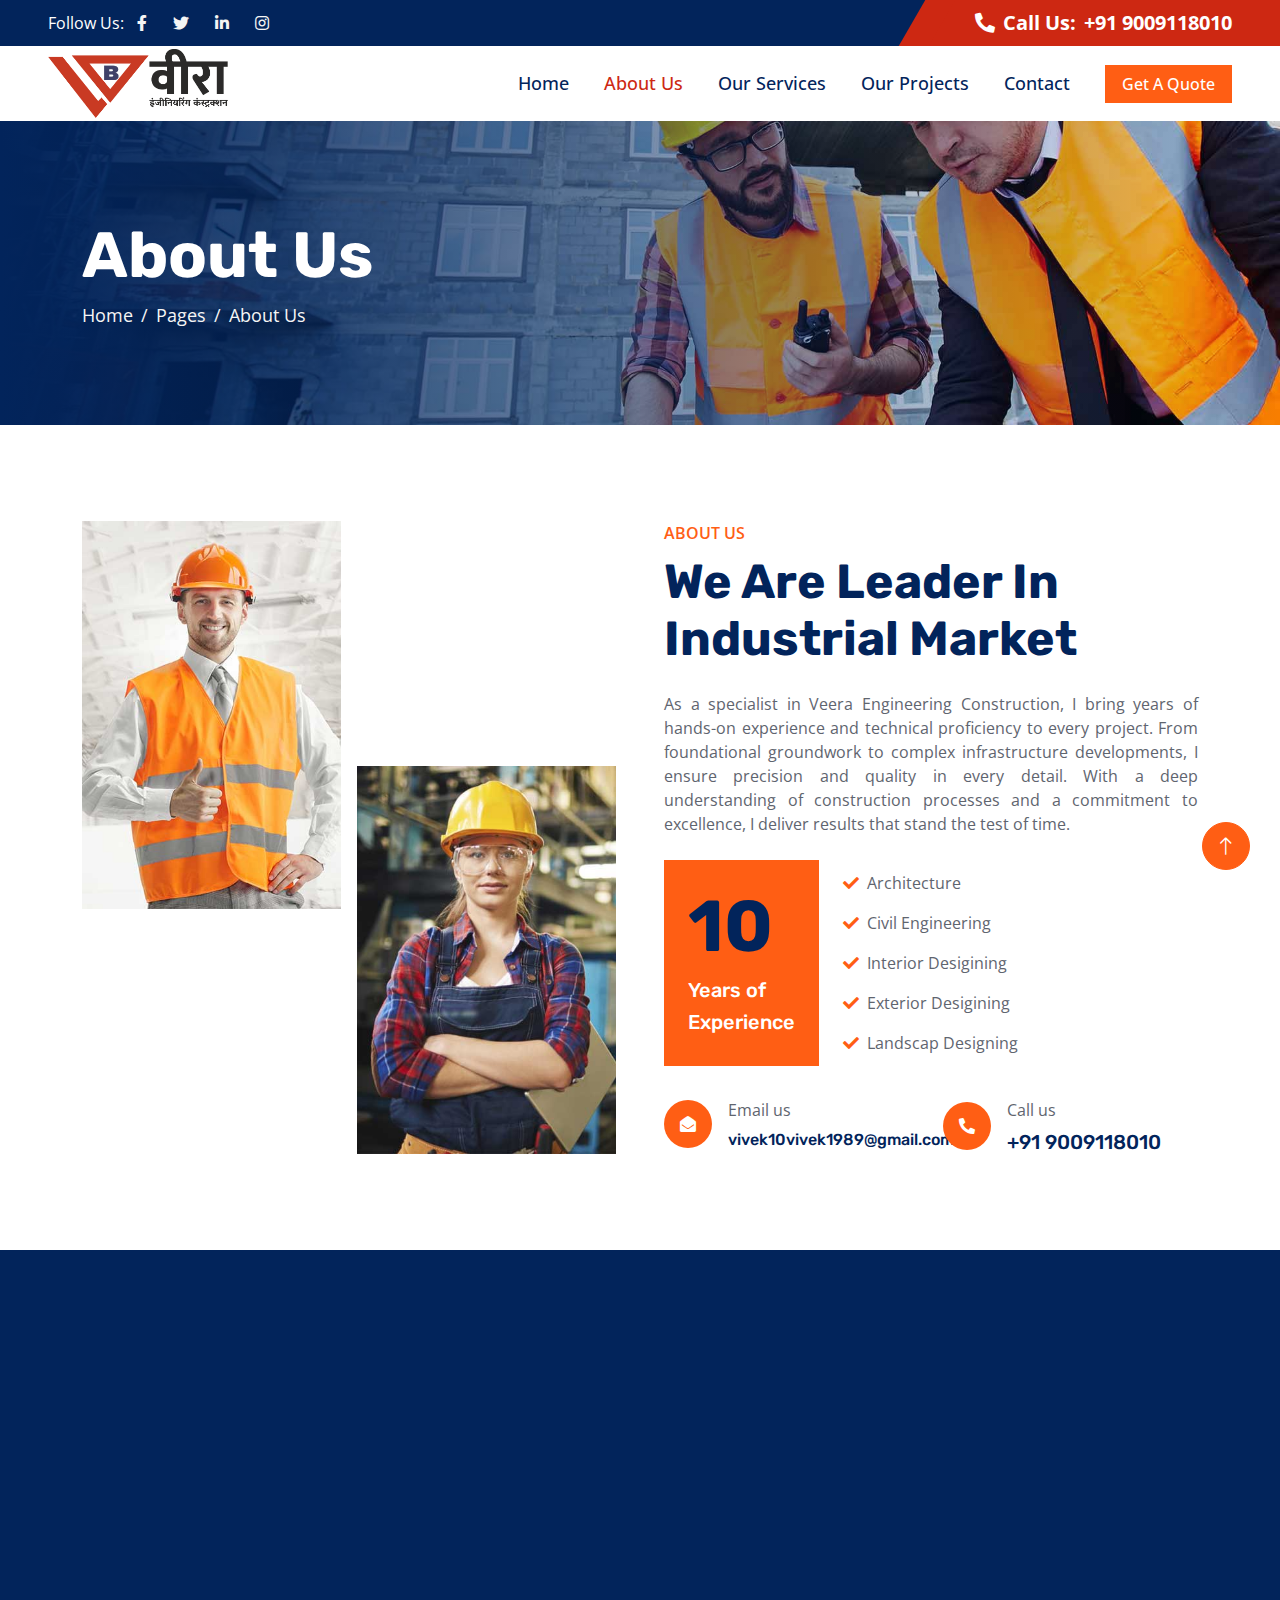
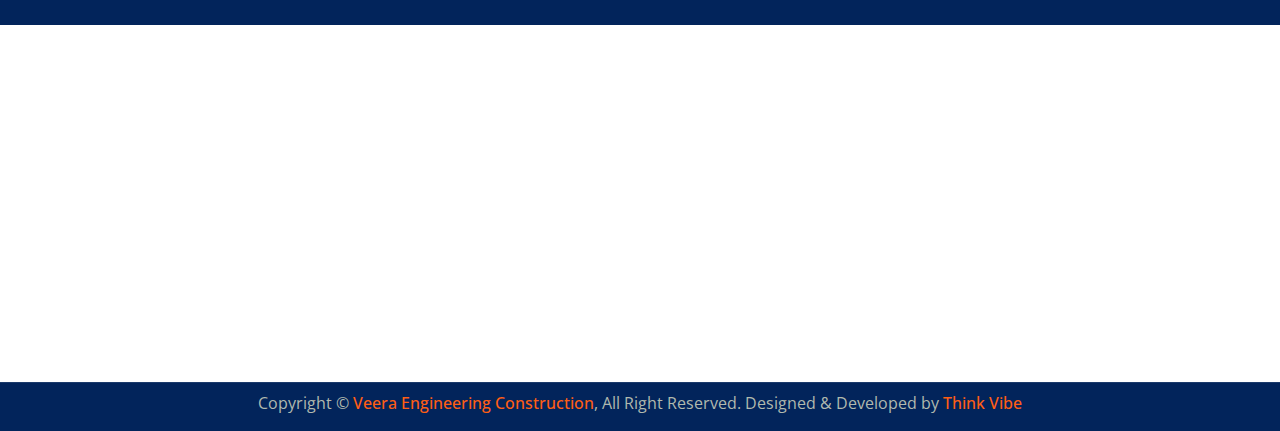
==== commit f1a1de46: "c" ====
--- a/about.html
+++ b/about.html
@@ -62,51 +62,51 @@
     <!-- Topbar End -->
 
 
-   <!-- Navbar Start -->
-   <nav
-   class="navbar navbar-expand-lg bg-white navbar-light sticky-top py-0 pe-5"
- >
-   <a href="index.html" class="navbar-brand ps-5 me-0">
-     <img src="./img/Veera Logo.png" class="logo" alt="" />
-     <!-- <h1 class="text-white m-0">Industro</h1> -->
-   </a>
-   <button
-     type="button"
-     class="navbar-toggler me-0"
-     data-bs-toggle="collapse"
-     data-bs-target="#navbarCollapse"
-   >
-     <span class="navbar-toggler-icon"></span>
-   </button>
-   <div class="collapse navbar-collapse" id="navbarCollapse">
-     <div class="navbar-nav ms-auto p-4 p-lg-0">
-       <a href="index.html" class="nav-item nav-link active">Home</a>
-       <a href="about.html" class="nav-item nav-link">About Us</a>
-       <a href="service.html" class="nav-item nav-link">Our Services</a>
-       <a href="project.html" class="nav-item nav-link">Our Projects</a>
-       <!-- <div class="nav-item dropdown">
-         <a
-           href="#"
-           class="nav-link dropdown-toggle"
-           data-bs-toggle="dropdown"
-           >Pages</a
-         >
-         <div class="dropdown-menu bg-light m-0">
-           <a href="project.html" class="dropdown-item">Projects</a>
-           <a href="feature.html" class="dropdown-item">Features</a>
-           <a href="team.html" class="dropdown-item">Our Team</a>
-           <a href="testimonial.html" class="dropdown-item">Testimonial</a>
-           <a href="404.html" class="dropdown-item">404 Page</a>
-         </div>
-       </div> -->
-       <a href="contact.html" class="nav-item nav-link">Contact</a>
-     </div>
-     <a href="contact.html" class="btn btn-primary px-3 d-none d-lg-block"
-       >Get A Quote</a
-     >
-   </div>
- </nav>
- <!-- Navbar End -->
+    <!-- Navbar Start -->
+    <nav
+      class="navbar navbar-expand-lg bg-white navbar-light sticky-top py-0 pe-5"
+    >
+      <a href="index.html" class="navbar-brand ps-5 me-0">
+        <img src="./img/Veera Logo.png" class="logo" alt="" />
+        <!-- <h1 class="text-white m-0">Industro</h1> -->
+      </a>
+      <button
+        type="button"
+        class="navbar-toggler me-0"
+        data-bs-toggle="collapse"
+        data-bs-target="#navbarCollapse"
+      >
+        <span class="navbar-toggler-icon"></span>
+      </button>
+      <div class="collapse navbar-collapse" id="navbarCollapse">
+        <div class="navbar-nav ms-auto p-4 p-lg-0">
+          <a href="index.html" class="nav-item nav-link ">Home</a>
+          <a href="about.html" class="nav-item nav-link active">About Us</a>
+          <a href="service.html" class="nav-item nav-link">Our Services</a>
+          <a href="project.html" class="nav-item nav-link">Our Projects</a>
+          <!-- <div class="nav-item dropdown">
+            <a
+              href="#"
+              class="nav-link dropdown-toggle"
+              data-bs-toggle="dropdown"
+              >Pages</a
+            >
+            <div class="dropdown-menu bg-light m-0">
+              <a href="project.html" class="dropdown-item">Projects</a>
+              <a href="feature.html" class="dropdown-item">Features</a>
+              <a href="team.html" class="dropdown-item">Our Team</a>
+              <a href="testimonial.html" class="dropdown-item">Testimonial</a>
+              <a href="404.html" class="dropdown-item">404 Page</a>
+            </div>
+          </div> -->
+          <a href="contact.html" class="nav-item nav-link">Contact</a>
+        </div>
+        <a href="contact.html" class="btn btn-primary px-3 d-none d-lg-block"
+          >Get A Quote</a
+        >
+      </div>
+    </nav>
+    <!-- Navbar End -->
 
 
 
@@ -325,7 +325,7 @@
 
 
     <!-- Video Modal Start -->
-    <div class="modal modal-video fade" id="videoModal" tabindex="-1" aria-labelledby="exampleModalLabel" aria-hidden="true">
+    <!-- <div class="modal modal-video fade" id="videoModal" tabindex="-1" aria-labelledby="exampleModalLabel" aria-hidden="true">
         <div class="modal-dialog">
             <div class="modal-content rounded-0">
                 <div class="modal-header">
@@ -333,7 +333,7 @@
                     <button type="button" class="btn-close" data-bs-dismiss="modal" aria-label="Close"></button>
                 </div>
                 <div class="modal-body">
-                    <!-- 16:9 aspect ratio -->
+                   
                     <div class="ratio ratio-16x9">
                         <iframe class="embed-responsive-item" src="" id="video" allowfullscreen allowscriptaccess="always"
                             allow="autoplay"></iframe>
@@ -341,7 +341,7 @@
                 </div>
             </div>
         </div>
-    </div>
+    </div> -->
     <!-- Video Modal End -->
         
  <!-- Footer Start -->
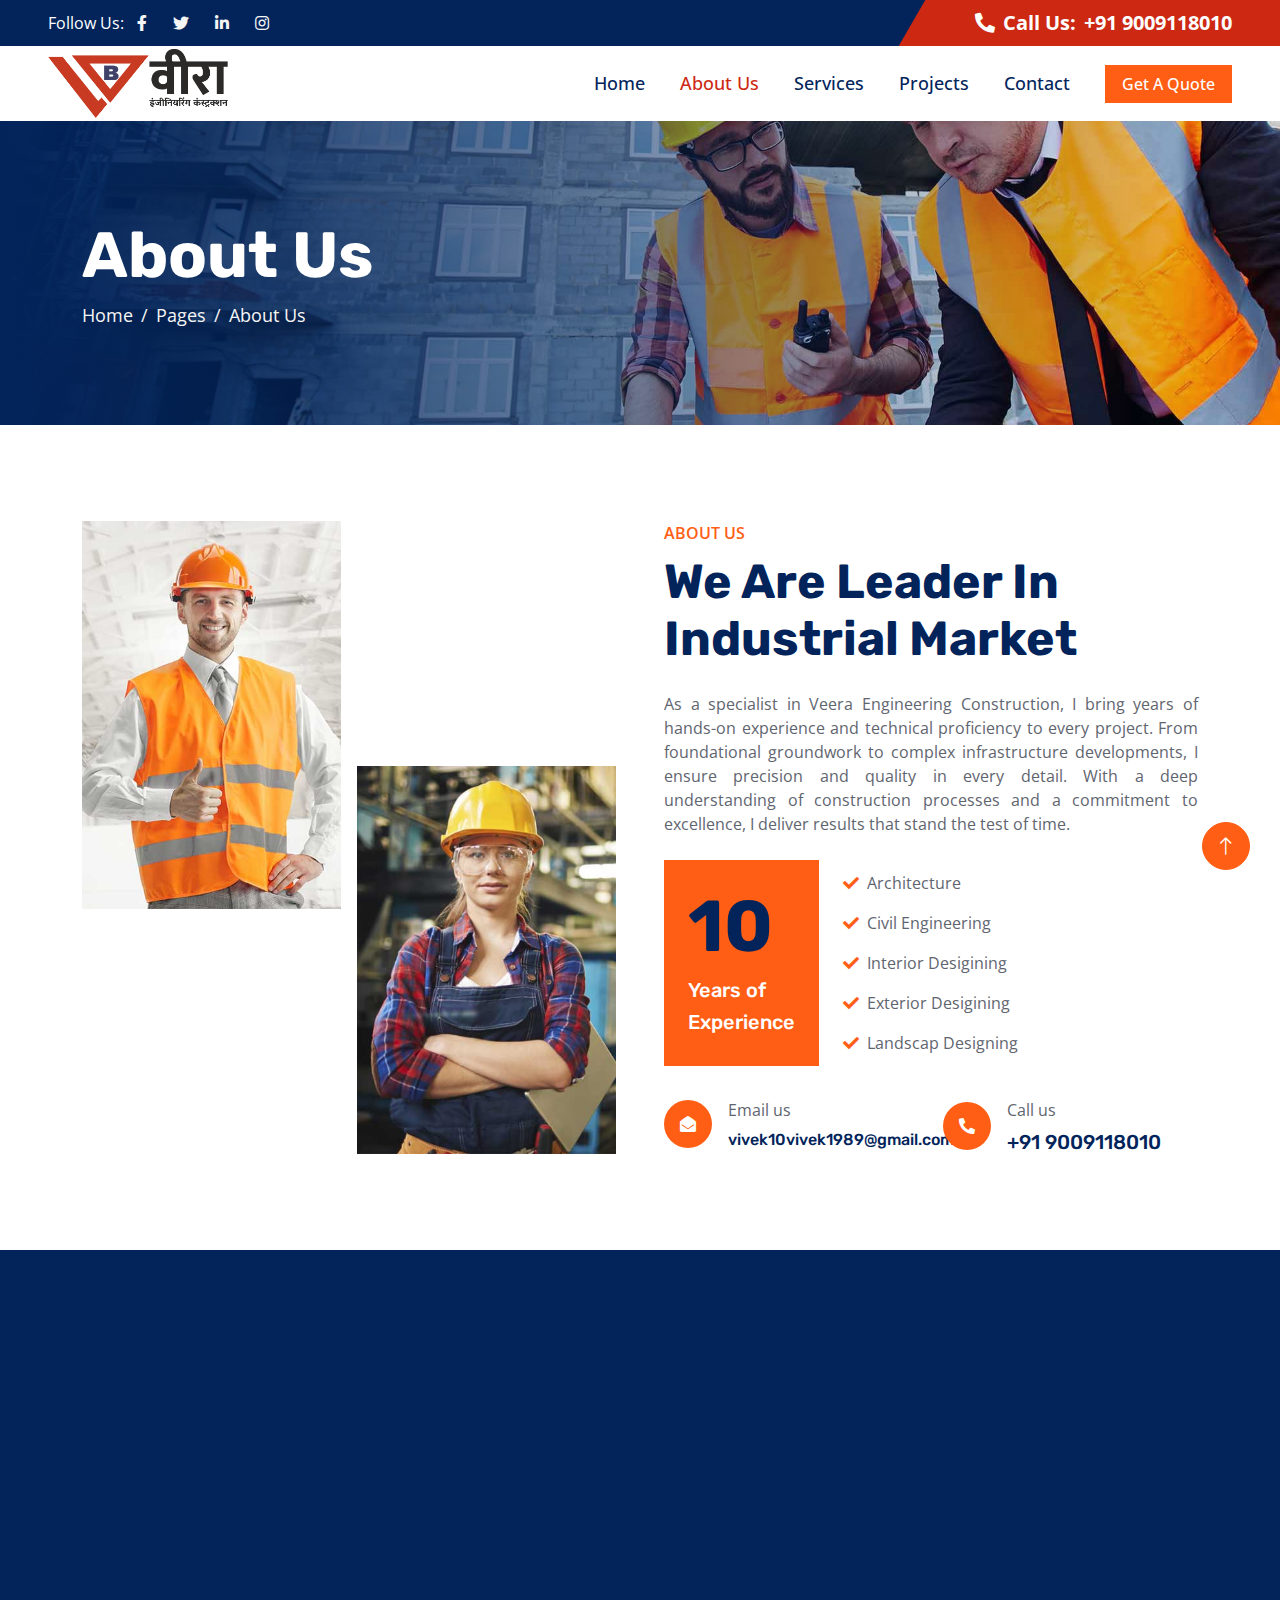
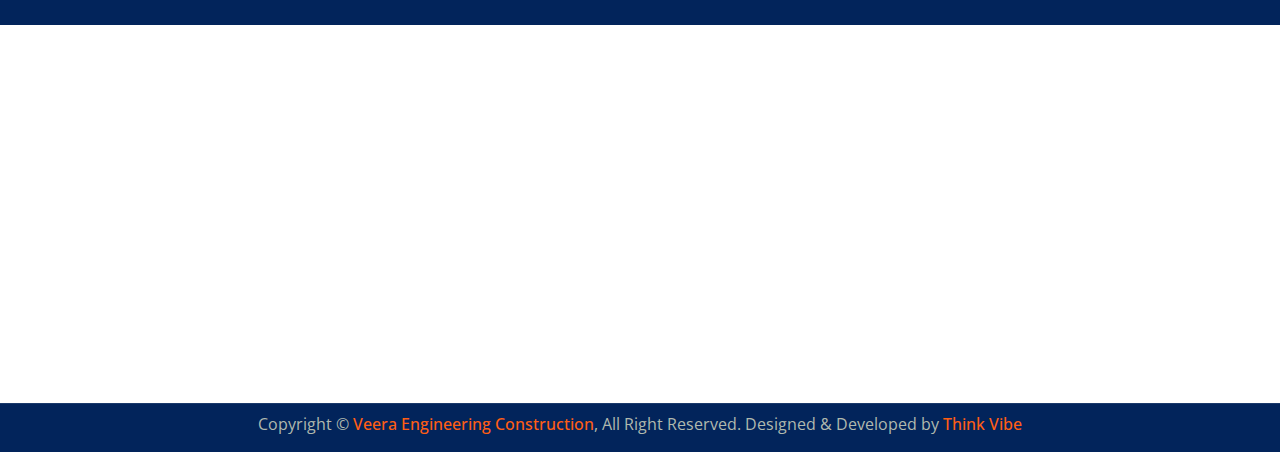
==== commit e0b6eb31: "c" ====
--- a/about.html
+++ b/about.html
@@ -82,8 +82,8 @@
         <div class="navbar-nav ms-auto p-4 p-lg-0">
           <a href="index.html" class="nav-item nav-link ">Home</a>
           <a href="about.html" class="nav-item nav-link active">About Us</a>
-          <a href="service.html" class="nav-item nav-link">Our Services</a>
-          <a href="project.html" class="nav-item nav-link">Our Projects</a>
+          <a href="service.html" class="nav-item nav-link"> Services</a>
+          <a href="project.html" class="nav-item nav-link"> Projects</a>
           <!-- <div class="nav-item dropdown">
             <a
               href="#"
@@ -367,9 +367,11 @@
      </div>
      <div class="col-lg-3 col-md-6">
        <h5 class="text-white mb-4">Quick Links</h5>
+       <a class="btn btn-link" href="index.html">Home</a>
        <a class="btn btn-link" href="about.html">About Us</a>
        <a class="btn btn-link" href="contact.html">Contact Us</a>
        <a class="btn btn-link" href="service.html">Our Services</a>
+       <a class="btn btn-link" href="project.html">Projects</a>
        <a class="btn btn-link" href="contact.html">Support</a>
      </div>
      <div class="col-lg-3 col-md-6">
